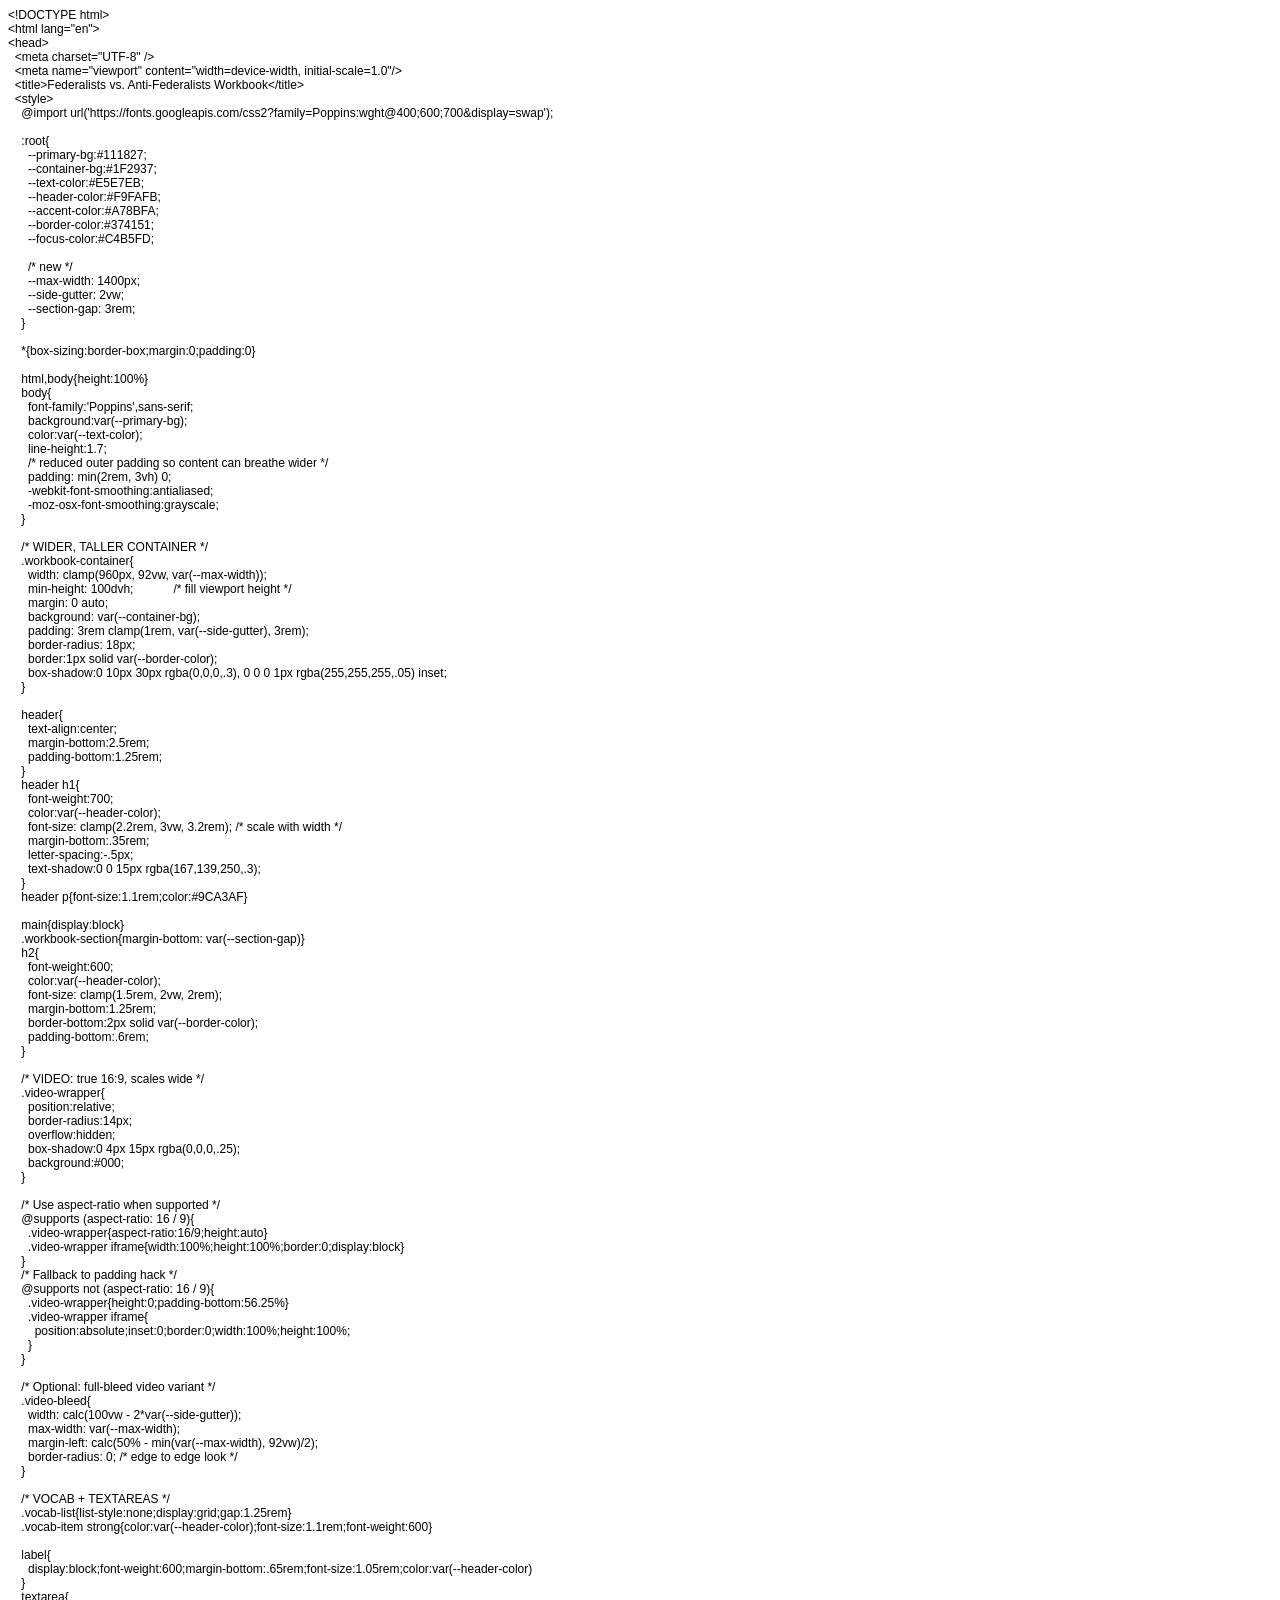
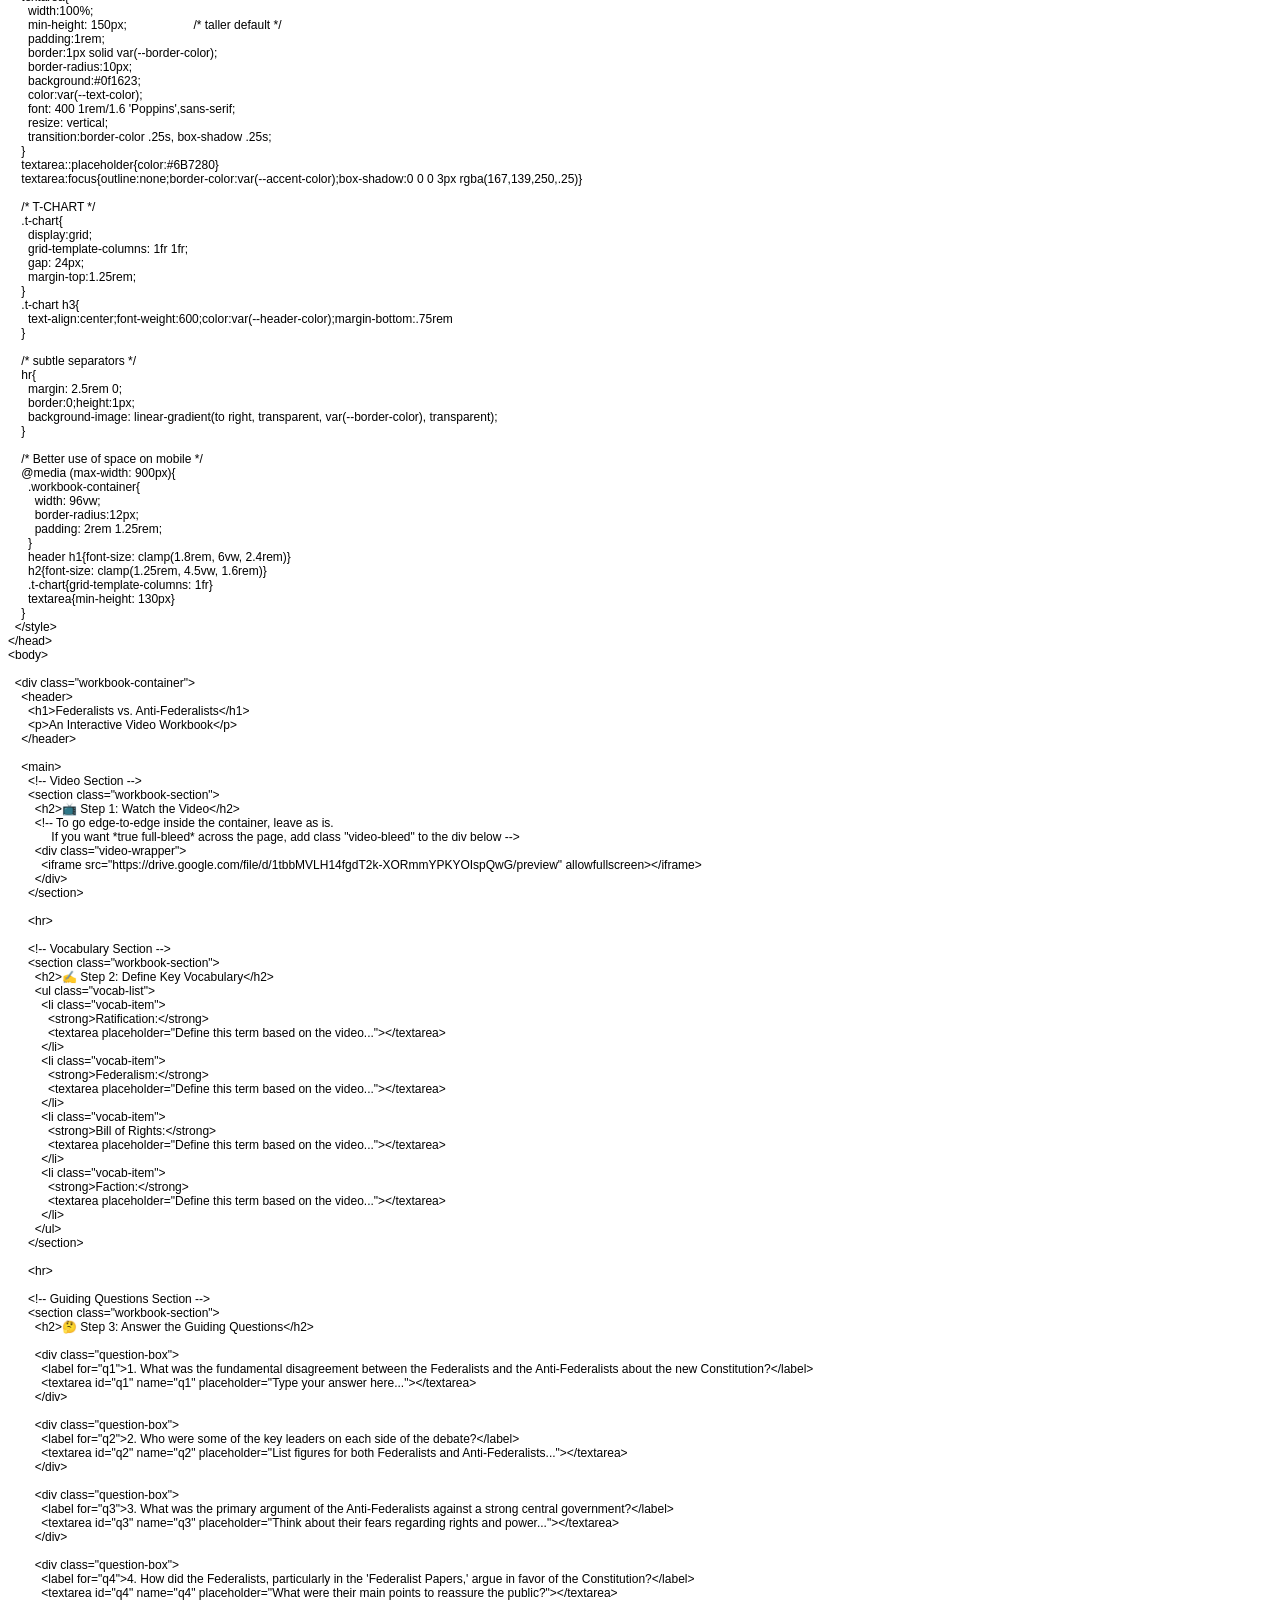
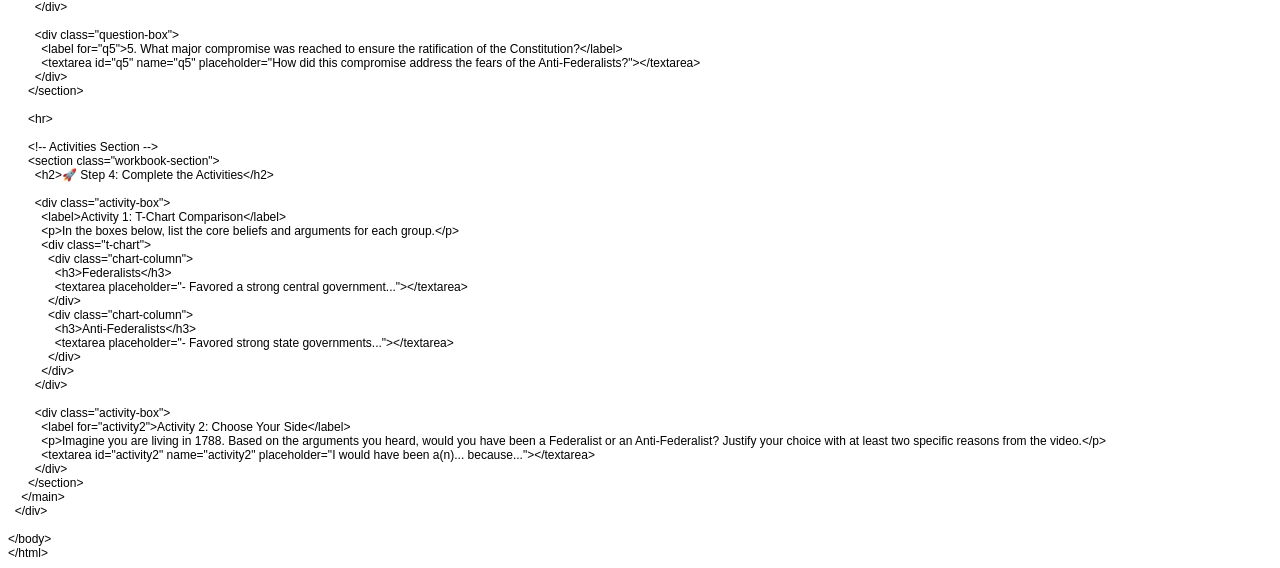
==== index.html @ 143fe044 "Add files via upload" ====
<!DOCTYPE html PUBLIC "-//W3C//DTD HTML 4.01//EN" "http://www.w3.org/TR/html4/strict.dtd">
<html>
<head>
  <meta http-equiv="Content-Type" content="text/html; charset=utf-8">
  <meta http-equiv="Content-Style-Type" content="text/css">
  <title></title>
  <meta name="Generator" content="Cocoa HTML Writer">
  <meta name="CocoaVersion" content="2575.7">
  <style type="text/css">
    p.p1 {margin: 0.0px 0.0px 0.0px 0.0px; font: 12.0px Helvetica}
    p.p2 {margin: 0.0px 0.0px 0.0px 0.0px; font: 12.0px Helvetica; min-height: 14.0px}
  </style>
</head>
<body>
<p class="p1">&lt;!DOCTYPE html&gt;</p>
<p class="p1">&lt;html lang="en"&gt;</p>
<p class="p1">&lt;head&gt;</p>
<p class="p1"><span class="Apple-converted-space">  </span>&lt;meta charset="UTF-8" /&gt;</p>
<p class="p1"><span class="Apple-converted-space">  </span>&lt;meta name="viewport" content="width=device-width, initial-scale=1.0"/&gt;</p>
<p class="p1"><span class="Apple-converted-space">  </span>&lt;title&gt;Federalists vs. Anti-Federalists Workbook&lt;/title&gt;</p>
<p class="p1"><span class="Apple-converted-space">  </span>&lt;style&gt;</p>
<p class="p1"><span class="Apple-converted-space">    </span>@import url('https://fonts.googleapis.com/css2?family=Poppins:wght@400;600;700&amp;display=swap');</p>
<p class="p2"><br></p>
<p class="p1"><span class="Apple-converted-space">    </span>:root{</p>
<p class="p1"><span class="Apple-converted-space">      </span>--primary-bg:#111827;</p>
<p class="p1"><span class="Apple-converted-space">      </span>--container-bg:#1F2937;</p>
<p class="p1"><span class="Apple-converted-space">      </span>--text-color:#E5E7EB;</p>
<p class="p1"><span class="Apple-converted-space">      </span>--header-color:#F9FAFB;</p>
<p class="p1"><span class="Apple-converted-space">      </span>--accent-color:#A78BFA;</p>
<p class="p1"><span class="Apple-converted-space">      </span>--border-color:#374151;</p>
<p class="p1"><span class="Apple-converted-space">      </span>--focus-color:#C4B5FD;</p>
<p class="p2"><br></p>
<p class="p1"><span class="Apple-converted-space">      </span>/* new */</p>
<p class="p1"><span class="Apple-converted-space">      </span>--max-width: 1400px;</p>
<p class="p1"><span class="Apple-converted-space">      </span>--side-gutter: 2vw;</p>
<p class="p1"><span class="Apple-converted-space">      </span>--section-gap: 3rem;</p>
<p class="p1"><span class="Apple-converted-space">    </span>}</p>
<p class="p2"><br></p>
<p class="p1"><span class="Apple-converted-space">    </span>*{box-sizing:border-box;margin:0;padding:0}</p>
<p class="p2"><br></p>
<p class="p1"><span class="Apple-converted-space">    </span>html,body{height:100%}</p>
<p class="p1"><span class="Apple-converted-space">    </span>body{</p>
<p class="p1"><span class="Apple-converted-space">      </span>font-family:'Poppins',sans-serif;</p>
<p class="p1"><span class="Apple-converted-space">      </span>background:var(--primary-bg);</p>
<p class="p1"><span class="Apple-converted-space">      </span>color:var(--text-color);</p>
<p class="p1"><span class="Apple-converted-space">      </span>line-height:1.7;</p>
<p class="p1"><span class="Apple-converted-space">      </span>/* reduced outer padding so content can breathe wider */</p>
<p class="p1"><span class="Apple-converted-space">      </span>padding: min(2rem, 3vh) 0;</p>
<p class="p1"><span class="Apple-converted-space">      </span>-webkit-font-smoothing:antialiased;</p>
<p class="p1"><span class="Apple-converted-space">      </span>-moz-osx-font-smoothing:grayscale;</p>
<p class="p1"><span class="Apple-converted-space">    </span>}</p>
<p class="p2"><br></p>
<p class="p1"><span class="Apple-converted-space">    </span>/* WIDER, TALLER CONTAINER */</p>
<p class="p1"><span class="Apple-converted-space">    </span>.workbook-container{</p>
<p class="p1"><span class="Apple-converted-space">      </span>width: clamp(960px, 92vw, var(--max-width));</p>
<p class="p1"><span class="Apple-converted-space">      </span>min-height: 100dvh;<span class="Apple-converted-space">            </span>/* fill viewport height */</p>
<p class="p1"><span class="Apple-converted-space">      </span>margin: 0 auto;</p>
<p class="p1"><span class="Apple-converted-space">      </span>background: var(--container-bg);</p>
<p class="p1"><span class="Apple-converted-space">      </span>padding: 3rem clamp(1rem, var(--side-gutter), 3rem);</p>
<p class="p1"><span class="Apple-converted-space">      </span>border-radius: 18px;</p>
<p class="p1"><span class="Apple-converted-space">      </span>border:1px solid var(--border-color);</p>
<p class="p1"><span class="Apple-converted-space">      </span>box-shadow:0 10px 30px rgba(0,0,0,.3), 0 0 0 1px rgba(255,255,255,.05) inset;</p>
<p class="p1"><span class="Apple-converted-space">    </span>}</p>
<p class="p2"><br></p>
<p class="p1"><span class="Apple-converted-space">    </span>header{</p>
<p class="p1"><span class="Apple-converted-space">      </span>text-align:center;</p>
<p class="p1"><span class="Apple-converted-space">      </span>margin-bottom:2.5rem;</p>
<p class="p1"><span class="Apple-converted-space">      </span>padding-bottom:1.25rem;</p>
<p class="p1"><span class="Apple-converted-space">    </span>}</p>
<p class="p1"><span class="Apple-converted-space">    </span>header h1{</p>
<p class="p1"><span class="Apple-converted-space">      </span>font-weight:700;</p>
<p class="p1"><span class="Apple-converted-space">      </span>color:var(--header-color);</p>
<p class="p1"><span class="Apple-converted-space">      </span>font-size: clamp(2.2rem, 3vw, 3.2rem); /* scale with width */</p>
<p class="p1"><span class="Apple-converted-space">      </span>margin-bottom:.35rem;</p>
<p class="p1"><span class="Apple-converted-space">      </span>letter-spacing:-.5px;</p>
<p class="p1"><span class="Apple-converted-space">      </span>text-shadow:0 0 15px rgba(167,139,250,.3);</p>
<p class="p1"><span class="Apple-converted-space">    </span>}</p>
<p class="p1"><span class="Apple-converted-space">    </span>header p{font-size:1.1rem;color:#9CA3AF}</p>
<p class="p2"><br></p>
<p class="p1"><span class="Apple-converted-space">    </span>main{display:block}</p>
<p class="p1"><span class="Apple-converted-space">    </span>.workbook-section{margin-bottom: var(--section-gap)}</p>
<p class="p1"><span class="Apple-converted-space">    </span>h2{</p>
<p class="p1"><span class="Apple-converted-space">      </span>font-weight:600;</p>
<p class="p1"><span class="Apple-converted-space">      </span>color:var(--header-color);</p>
<p class="p1"><span class="Apple-converted-space">      </span>font-size: clamp(1.5rem, 2vw, 2rem);</p>
<p class="p1"><span class="Apple-converted-space">      </span>margin-bottom:1.25rem;</p>
<p class="p1"><span class="Apple-converted-space">      </span>border-bottom:2px solid var(--border-color);</p>
<p class="p1"><span class="Apple-converted-space">      </span>padding-bottom:.6rem;</p>
<p class="p1"><span class="Apple-converted-space">    </span>}</p>
<p class="p2"><br></p>
<p class="p1"><span class="Apple-converted-space">    </span>/* VIDEO: true 16:9, scales wide */</p>
<p class="p1"><span class="Apple-converted-space">    </span>.video-wrapper{</p>
<p class="p1"><span class="Apple-converted-space">      </span>position:relative;</p>
<p class="p1"><span class="Apple-converted-space">      </span>border-radius:14px;</p>
<p class="p1"><span class="Apple-converted-space">      </span>overflow:hidden;</p>
<p class="p1"><span class="Apple-converted-space">      </span>box-shadow:0 4px 15px rgba(0,0,0,.25);</p>
<p class="p1"><span class="Apple-converted-space">      </span>background:#000;</p>
<p class="p1"><span class="Apple-converted-space">    </span>}</p>
<p class="p2"><br></p>
<p class="p1"><span class="Apple-converted-space">    </span>/* Use aspect-ratio when supported */</p>
<p class="p1"><span class="Apple-converted-space">    </span>@supports (aspect-ratio: 16 / 9){</p>
<p class="p1"><span class="Apple-converted-space">      </span>.video-wrapper{aspect-ratio:16/9;height:auto}</p>
<p class="p1"><span class="Apple-converted-space">      </span>.video-wrapper iframe{width:100%;height:100%;border:0;display:block}</p>
<p class="p1"><span class="Apple-converted-space">    </span>}</p>
<p class="p1"><span class="Apple-converted-space">    </span>/* Fallback to padding hack */</p>
<p class="p1"><span class="Apple-converted-space">    </span>@supports not (aspect-ratio: 16 / 9){</p>
<p class="p1"><span class="Apple-converted-space">      </span>.video-wrapper{height:0;padding-bottom:56.25%}</p>
<p class="p1"><span class="Apple-converted-space">      </span>.video-wrapper iframe{</p>
<p class="p1"><span class="Apple-converted-space">        </span>position:absolute;inset:0;border:0;width:100%;height:100%;</p>
<p class="p1"><span class="Apple-converted-space">      </span>}</p>
<p class="p1"><span class="Apple-converted-space">    </span>}</p>
<p class="p2"><br></p>
<p class="p1"><span class="Apple-converted-space">    </span>/* Optional: full-bleed video variant */</p>
<p class="p1"><span class="Apple-converted-space">    </span>.video-bleed{</p>
<p class="p1"><span class="Apple-converted-space">      </span>width: calc(100vw - 2*var(--side-gutter));</p>
<p class="p1"><span class="Apple-converted-space">      </span>max-width: var(--max-width);</p>
<p class="p1"><span class="Apple-converted-space">      </span>margin-left: calc(50% - min(var(--max-width), 92vw)/2);</p>
<p class="p1"><span class="Apple-converted-space">      </span>border-radius: 0; /* edge to edge look */</p>
<p class="p1"><span class="Apple-converted-space">    </span>}</p>
<p class="p2"><br></p>
<p class="p1"><span class="Apple-converted-space">    </span>/* VOCAB + TEXTAREAS */</p>
<p class="p1"><span class="Apple-converted-space">    </span>.vocab-list{list-style:none;display:grid;gap:1.25rem}</p>
<p class="p1"><span class="Apple-converted-space">    </span>.vocab-item strong{color:var(--header-color);font-size:1.1rem;font-weight:600}</p>
<p class="p2"><br></p>
<p class="p1"><span class="Apple-converted-space">    </span>label{</p>
<p class="p1"><span class="Apple-converted-space">      </span>display:block;font-weight:600;margin-bottom:.65rem;font-size:1.05rem;color:var(--header-color)</p>
<p class="p1"><span class="Apple-converted-space">    </span>}</p>
<p class="p1"><span class="Apple-converted-space">    </span>textarea{</p>
<p class="p1"><span class="Apple-converted-space">      </span>width:100%;</p>
<p class="p1"><span class="Apple-converted-space">      </span>min-height: 150px;<span class="Apple-converted-space">                    </span>/* taller default */</p>
<p class="p1"><span class="Apple-converted-space">      </span>padding:1rem;</p>
<p class="p1"><span class="Apple-converted-space">      </span>border:1px solid var(--border-color);</p>
<p class="p1"><span class="Apple-converted-space">      </span>border-radius:10px;</p>
<p class="p1"><span class="Apple-converted-space">      </span>background:#0f1623;</p>
<p class="p1"><span class="Apple-converted-space">      </span>color:var(--text-color);</p>
<p class="p1"><span class="Apple-converted-space">      </span>font: 400 1rem/1.6 'Poppins',sans-serif;</p>
<p class="p1"><span class="Apple-converted-space">      </span>resize: vertical;</p>
<p class="p1"><span class="Apple-converted-space">      </span>transition:border-color .25s, box-shadow .25s;</p>
<p class="p1"><span class="Apple-converted-space">    </span>}</p>
<p class="p1"><span class="Apple-converted-space">    </span>textarea::placeholder{color:#6B7280}</p>
<p class="p1"><span class="Apple-converted-space">    </span>textarea:focus{outline:none;border-color:var(--accent-color);box-shadow:0 0 0 3px rgba(167,139,250,.25)}</p>
<p class="p2"><br></p>
<p class="p1"><span class="Apple-converted-space">    </span>/* T-CHART */</p>
<p class="p1"><span class="Apple-converted-space">    </span>.t-chart{</p>
<p class="p1"><span class="Apple-converted-space">      </span>display:grid;</p>
<p class="p1"><span class="Apple-converted-space">      </span>grid-template-columns: 1fr 1fr;</p>
<p class="p1"><span class="Apple-converted-space">      </span>gap: 24px;</p>
<p class="p1"><span class="Apple-converted-space">      </span>margin-top:1.25rem;</p>
<p class="p1"><span class="Apple-converted-space">    </span>}</p>
<p class="p1"><span class="Apple-converted-space">    </span>.t-chart h3{</p>
<p class="p1"><span class="Apple-converted-space">      </span>text-align:center;font-weight:600;color:var(--header-color);margin-bottom:.75rem</p>
<p class="p1"><span class="Apple-converted-space">    </span>}</p>
<p class="p2"><br></p>
<p class="p1"><span class="Apple-converted-space">    </span>/* subtle separators */</p>
<p class="p1"><span class="Apple-converted-space">    </span>hr{</p>
<p class="p1"><span class="Apple-converted-space">      </span>margin: 2.5rem 0;</p>
<p class="p1"><span class="Apple-converted-space">      </span>border:0;height:1px;</p>
<p class="p1"><span class="Apple-converted-space">      </span>background-image: linear-gradient(to right, transparent, var(--border-color), transparent);</p>
<p class="p1"><span class="Apple-converted-space">    </span>}</p>
<p class="p2"><br></p>
<p class="p1"><span class="Apple-converted-space">    </span>/* Better use of space on mobile */</p>
<p class="p1"><span class="Apple-converted-space">    </span>@media (max-width: 900px){</p>
<p class="p1"><span class="Apple-converted-space">      </span>.workbook-container{</p>
<p class="p1"><span class="Apple-converted-space">        </span>width: 96vw;</p>
<p class="p1"><span class="Apple-converted-space">        </span>border-radius:12px;</p>
<p class="p1"><span class="Apple-converted-space">        </span>padding: 2rem 1.25rem;</p>
<p class="p1"><span class="Apple-converted-space">      </span>}</p>
<p class="p1"><span class="Apple-converted-space">      </span>header h1{font-size: clamp(1.8rem, 6vw, 2.4rem)}</p>
<p class="p1"><span class="Apple-converted-space">      </span>h2{font-size: clamp(1.25rem, 4.5vw, 1.6rem)}</p>
<p class="p1"><span class="Apple-converted-space">      </span>.t-chart{grid-template-columns: 1fr}</p>
<p class="p1"><span class="Apple-converted-space">      </span>textarea{min-height: 130px}</p>
<p class="p1"><span class="Apple-converted-space">    </span>}</p>
<p class="p1"><span class="Apple-converted-space">  </span>&lt;/style&gt;</p>
<p class="p1">&lt;/head&gt;</p>
<p class="p1">&lt;body&gt;</p>
<p class="p2"><br></p>
<p class="p1"><span class="Apple-converted-space">  </span>&lt;div class="workbook-container"&gt;</p>
<p class="p1"><span class="Apple-converted-space">    </span>&lt;header&gt;</p>
<p class="p1"><span class="Apple-converted-space">      </span>&lt;h1&gt;Federalists vs. Anti-Federalists&lt;/h1&gt;</p>
<p class="p1"><span class="Apple-converted-space">      </span>&lt;p&gt;An Interactive Video Workbook&lt;/p&gt;</p>
<p class="p1"><span class="Apple-converted-space">    </span>&lt;/header&gt;</p>
<p class="p2"><br></p>
<p class="p1"><span class="Apple-converted-space">    </span>&lt;main&gt;</p>
<p class="p1"><span class="Apple-converted-space">      </span>&lt;!-- Video Section --&gt;</p>
<p class="p1"><span class="Apple-converted-space">      </span>&lt;section class="workbook-section"&gt;</p>
<p class="p1"><span class="Apple-converted-space">        </span>&lt;h2&gt;📺 Step 1: Watch the Video&lt;/h2&gt;</p>
<p class="p1"><span class="Apple-converted-space">        </span>&lt;!-- To go edge-to-edge inside the container, leave as is.<span class="Apple-converted-space"> </span></p>
<p class="p1"><span class="Apple-converted-space">             </span>If you want *true full-bleed* across the page, add class "video-bleed" to the div below --&gt;</p>
<p class="p1"><span class="Apple-converted-space">        </span>&lt;div class="video-wrapper"&gt;</p>
<p class="p1"><span class="Apple-converted-space">          </span>&lt;iframe src="https://drive.google.com/file/d/1tbbMVLH14fgdT2k-XORmmYPKYOIspQwG/preview" allowfullscreen&gt;&lt;/iframe&gt;</p>
<p class="p1"><span class="Apple-converted-space">        </span>&lt;/div&gt;</p>
<p class="p1"><span class="Apple-converted-space">      </span>&lt;/section&gt;</p>
<p class="p2"><br></p>
<p class="p1"><span class="Apple-converted-space">      </span>&lt;hr&gt;</p>
<p class="p2"><br></p>
<p class="p1"><span class="Apple-converted-space">      </span>&lt;!-- Vocabulary Section --&gt;</p>
<p class="p1"><span class="Apple-converted-space">      </span>&lt;section class="workbook-section"&gt;</p>
<p class="p1"><span class="Apple-converted-space">        </span>&lt;h2&gt;✍️ Step 2: Define Key Vocabulary&lt;/h2&gt;</p>
<p class="p1"><span class="Apple-converted-space">        </span>&lt;ul class="vocab-list"&gt;</p>
<p class="p1"><span class="Apple-converted-space">          </span>&lt;li class="vocab-item"&gt;</p>
<p class="p1"><span class="Apple-converted-space">            </span>&lt;strong&gt;Ratification:&lt;/strong&gt;</p>
<p class="p1"><span class="Apple-converted-space">            </span>&lt;textarea placeholder="Define this term based on the video..."&gt;&lt;/textarea&gt;</p>
<p class="p1"><span class="Apple-converted-space">          </span>&lt;/li&gt;</p>
<p class="p1"><span class="Apple-converted-space">          </span>&lt;li class="vocab-item"&gt;</p>
<p class="p1"><span class="Apple-converted-space">            </span>&lt;strong&gt;Federalism:&lt;/strong&gt;</p>
<p class="p1"><span class="Apple-converted-space">            </span>&lt;textarea placeholder="Define this term based on the video..."&gt;&lt;/textarea&gt;</p>
<p class="p1"><span class="Apple-converted-space">          </span>&lt;/li&gt;</p>
<p class="p1"><span class="Apple-converted-space">          </span>&lt;li class="vocab-item"&gt;</p>
<p class="p1"><span class="Apple-converted-space">            </span>&lt;strong&gt;Bill of Rights:&lt;/strong&gt;</p>
<p class="p1"><span class="Apple-converted-space">            </span>&lt;textarea placeholder="Define this term based on the video..."&gt;&lt;/textarea&gt;</p>
<p class="p1"><span class="Apple-converted-space">          </span>&lt;/li&gt;</p>
<p class="p1"><span class="Apple-converted-space">          </span>&lt;li class="vocab-item"&gt;</p>
<p class="p1"><span class="Apple-converted-space">            </span>&lt;strong&gt;Faction:&lt;/strong&gt;</p>
<p class="p1"><span class="Apple-converted-space">            </span>&lt;textarea placeholder="Define this term based on the video..."&gt;&lt;/textarea&gt;</p>
<p class="p1"><span class="Apple-converted-space">          </span>&lt;/li&gt;</p>
<p class="p1"><span class="Apple-converted-space">        </span>&lt;/ul&gt;</p>
<p class="p1"><span class="Apple-converted-space">      </span>&lt;/section&gt;</p>
<p class="p2"><br></p>
<p class="p1"><span class="Apple-converted-space">      </span>&lt;hr&gt;</p>
<p class="p2"><br></p>
<p class="p1"><span class="Apple-converted-space">      </span>&lt;!-- Guiding Questions Section --&gt;</p>
<p class="p1"><span class="Apple-converted-space">      </span>&lt;section class="workbook-section"&gt;</p>
<p class="p1"><span class="Apple-converted-space">        </span>&lt;h2&gt;🤔 Step 3: Answer the Guiding Questions&lt;/h2&gt;</p>
<p class="p2"><br></p>
<p class="p1"><span class="Apple-converted-space">        </span>&lt;div class="question-box"&gt;</p>
<p class="p1"><span class="Apple-converted-space">          </span>&lt;label for="q1"&gt;1. What was the fundamental disagreement between the Federalists and the Anti-Federalists about the new Constitution?&lt;/label&gt;</p>
<p class="p1"><span class="Apple-converted-space">          </span>&lt;textarea id="q1" name="q1" placeholder="Type your answer here..."&gt;&lt;/textarea&gt;</p>
<p class="p1"><span class="Apple-converted-space">        </span>&lt;/div&gt;</p>
<p class="p2"><br></p>
<p class="p1"><span class="Apple-converted-space">        </span>&lt;div class="question-box"&gt;</p>
<p class="p1"><span class="Apple-converted-space">          </span>&lt;label for="q2"&gt;2. Who were some of the key leaders on each side of the debate?&lt;/label&gt;</p>
<p class="p1"><span class="Apple-converted-space">          </span>&lt;textarea id="q2" name="q2" placeholder="List figures for both Federalists and Anti-Federalists..."&gt;&lt;/textarea&gt;</p>
<p class="p1"><span class="Apple-converted-space">        </span>&lt;/div&gt;</p>
<p class="p2"><br></p>
<p class="p1"><span class="Apple-converted-space">        </span>&lt;div class="question-box"&gt;</p>
<p class="p1"><span class="Apple-converted-space">          </span>&lt;label for="q3"&gt;3. What was the primary argument of the Anti-Federalists against a strong central government?&lt;/label&gt;</p>
<p class="p1"><span class="Apple-converted-space">          </span>&lt;textarea id="q3" name="q3" placeholder="Think about their fears regarding rights and power..."&gt;&lt;/textarea&gt;</p>
<p class="p1"><span class="Apple-converted-space">        </span>&lt;/div&gt;</p>
<p class="p2"><br></p>
<p class="p1"><span class="Apple-converted-space">        </span>&lt;div class="question-box"&gt;</p>
<p class="p1"><span class="Apple-converted-space">          </span>&lt;label for="q4"&gt;4. How did the Federalists, particularly in the 'Federalist Papers,' argue in favor of the Constitution?&lt;/label&gt;</p>
<p class="p1"><span class="Apple-converted-space">          </span>&lt;textarea id="q4" name="q4" placeholder="What were their main points to reassure the public?"&gt;&lt;/textarea&gt;</p>
<p class="p1"><span class="Apple-converted-space">        </span>&lt;/div&gt;</p>
<p class="p2"><br></p>
<p class="p1"><span class="Apple-converted-space">        </span>&lt;div class="question-box"&gt;</p>
<p class="p1"><span class="Apple-converted-space">          </span>&lt;label for="q5"&gt;5. What major compromise was reached to ensure the ratification of the Constitution?&lt;/label&gt;</p>
<p class="p1"><span class="Apple-converted-space">          </span>&lt;textarea id="q5" name="q5" placeholder="How did this compromise address the fears of the Anti-Federalists?"&gt;&lt;/textarea&gt;</p>
<p class="p1"><span class="Apple-converted-space">        </span>&lt;/div&gt;</p>
<p class="p1"><span class="Apple-converted-space">      </span>&lt;/section&gt;</p>
<p class="p2"><br></p>
<p class="p1"><span class="Apple-converted-space">      </span>&lt;hr&gt;</p>
<p class="p2"><br></p>
<p class="p1"><span class="Apple-converted-space">      </span>&lt;!-- Activities Section --&gt;</p>
<p class="p1"><span class="Apple-converted-space">      </span>&lt;section class="workbook-section"&gt;</p>
<p class="p1"><span class="Apple-converted-space">        </span>&lt;h2&gt;🚀 Step 4: Complete the Activities&lt;/h2&gt;</p>
<p class="p2"><br></p>
<p class="p1"><span class="Apple-converted-space">        </span>&lt;div class="activity-box"&gt;</p>
<p class="p1"><span class="Apple-converted-space">          </span>&lt;label&gt;Activity 1: T-Chart Comparison&lt;/label&gt;</p>
<p class="p1"><span class="Apple-converted-space">          </span>&lt;p&gt;In the boxes below, list the core beliefs and arguments for each group.&lt;/p&gt;</p>
<p class="p1"><span class="Apple-converted-space">          </span>&lt;div class="t-chart"&gt;</p>
<p class="p1"><span class="Apple-converted-space">            </span>&lt;div class="chart-column"&gt;</p>
<p class="p1"><span class="Apple-converted-space">              </span>&lt;h3&gt;Federalists&lt;/h3&gt;</p>
<p class="p1"><span class="Apple-converted-space">              </span>&lt;textarea placeholder="- Favored a strong central government..."&gt;&lt;/textarea&gt;</p>
<p class="p1"><span class="Apple-converted-space">            </span>&lt;/div&gt;</p>
<p class="p1"><span class="Apple-converted-space">            </span>&lt;div class="chart-column"&gt;</p>
<p class="p1"><span class="Apple-converted-space">              </span>&lt;h3&gt;Anti-Federalists&lt;/h3&gt;</p>
<p class="p1"><span class="Apple-converted-space">              </span>&lt;textarea placeholder="- Favored strong state governments..."&gt;&lt;/textarea&gt;</p>
<p class="p1"><span class="Apple-converted-space">            </span>&lt;/div&gt;</p>
<p class="p1"><span class="Apple-converted-space">          </span>&lt;/div&gt;</p>
<p class="p1"><span class="Apple-converted-space">        </span>&lt;/div&gt;</p>
<p class="p2"><br></p>
<p class="p1"><span class="Apple-converted-space">        </span>&lt;div class="activity-box"&gt;</p>
<p class="p1"><span class="Apple-converted-space">          </span>&lt;label for="activity2"&gt;Activity 2: Choose Your Side&lt;/label&gt;</p>
<p class="p1"><span class="Apple-converted-space">          </span>&lt;p&gt;Imagine you are living in 1788. Based on the arguments you heard, would you have been a Federalist or an Anti-Federalist? Justify your choice with at least two specific reasons from the video.&lt;/p&gt;</p>
<p class="p1"><span class="Apple-converted-space">          </span>&lt;textarea id="activity2" name="activity2" placeholder="I would have been a(n)... because..."&gt;&lt;/textarea&gt;</p>
<p class="p1"><span class="Apple-converted-space">        </span>&lt;/div&gt;</p>
<p class="p1"><span class="Apple-converted-space">      </span>&lt;/section&gt;</p>
<p class="p1"><span class="Apple-converted-space">    </span>&lt;/main&gt;</p>
<p class="p1"><span class="Apple-converted-space">  </span>&lt;/div&gt;</p>
<p class="p2"><br></p>
<p class="p1">&lt;/body&gt;</p>
<p class="p1">&lt;/html&gt;</p>
</body>
</html>
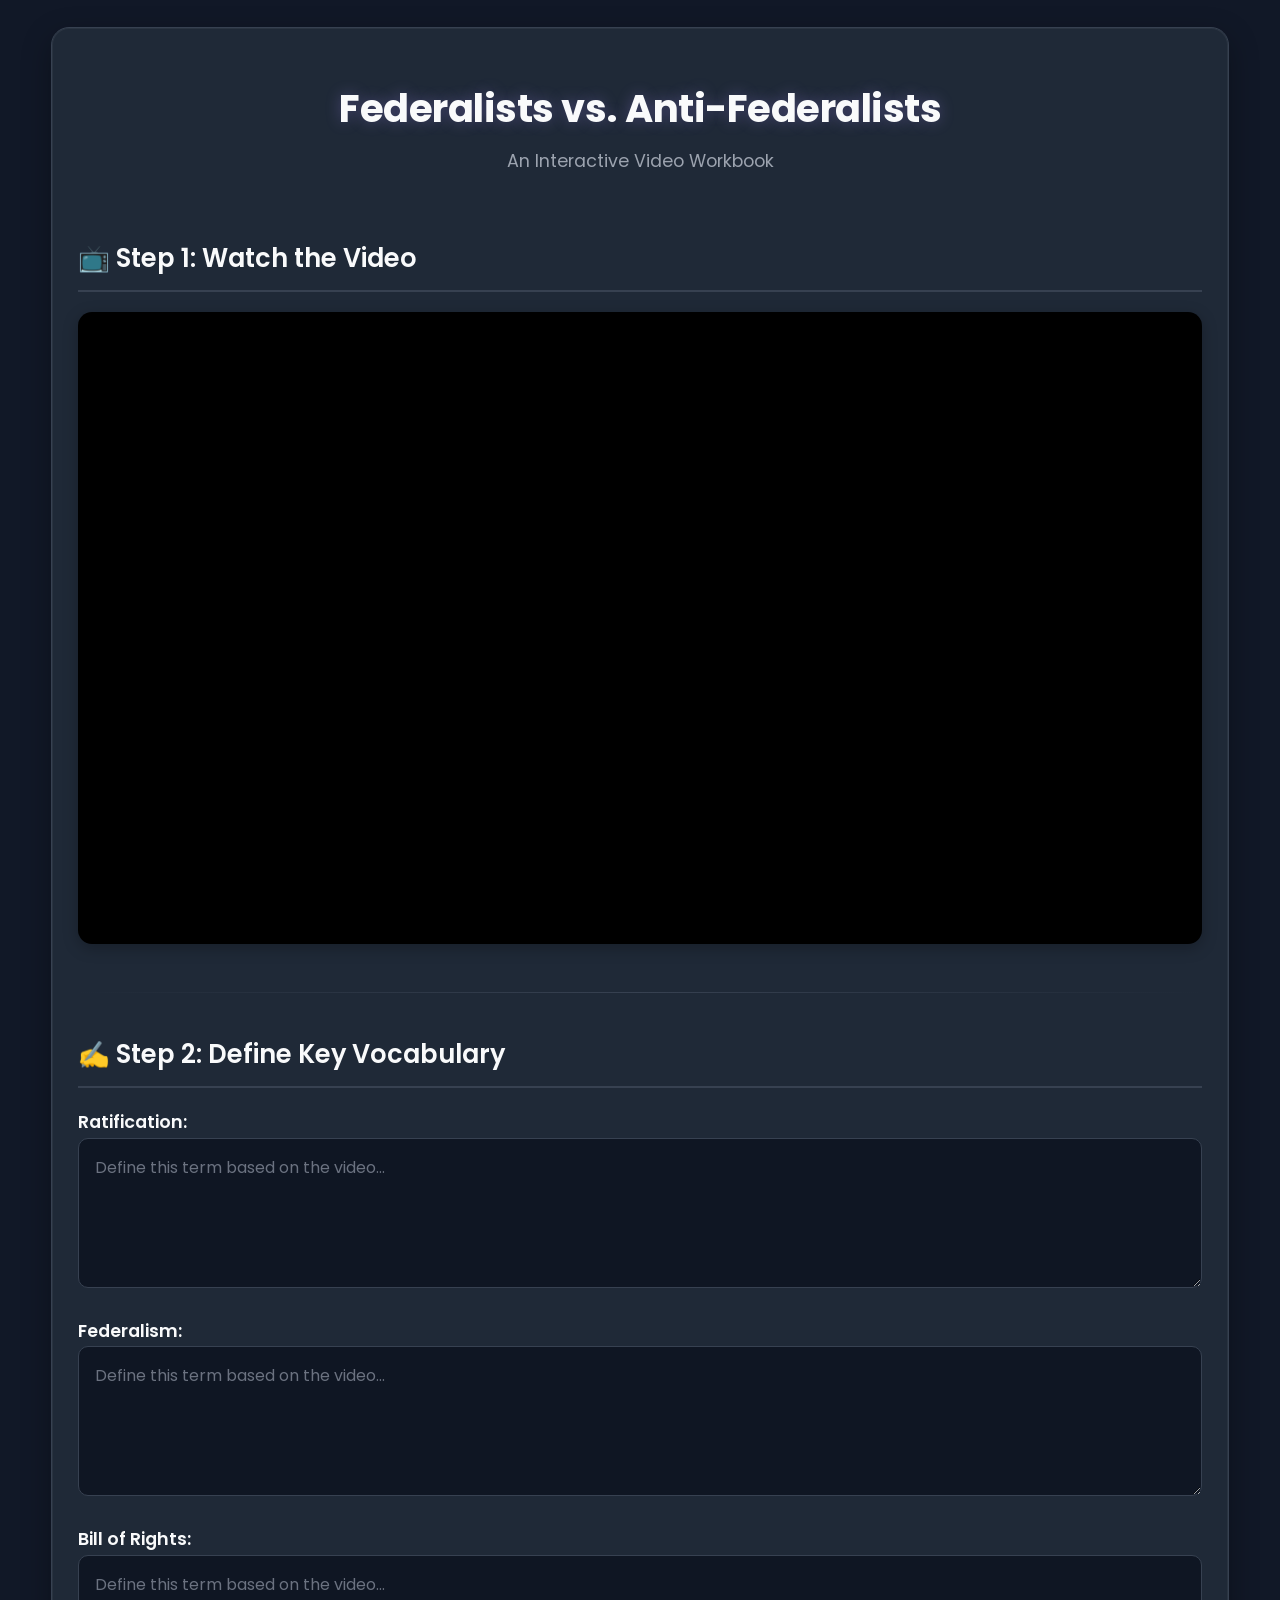
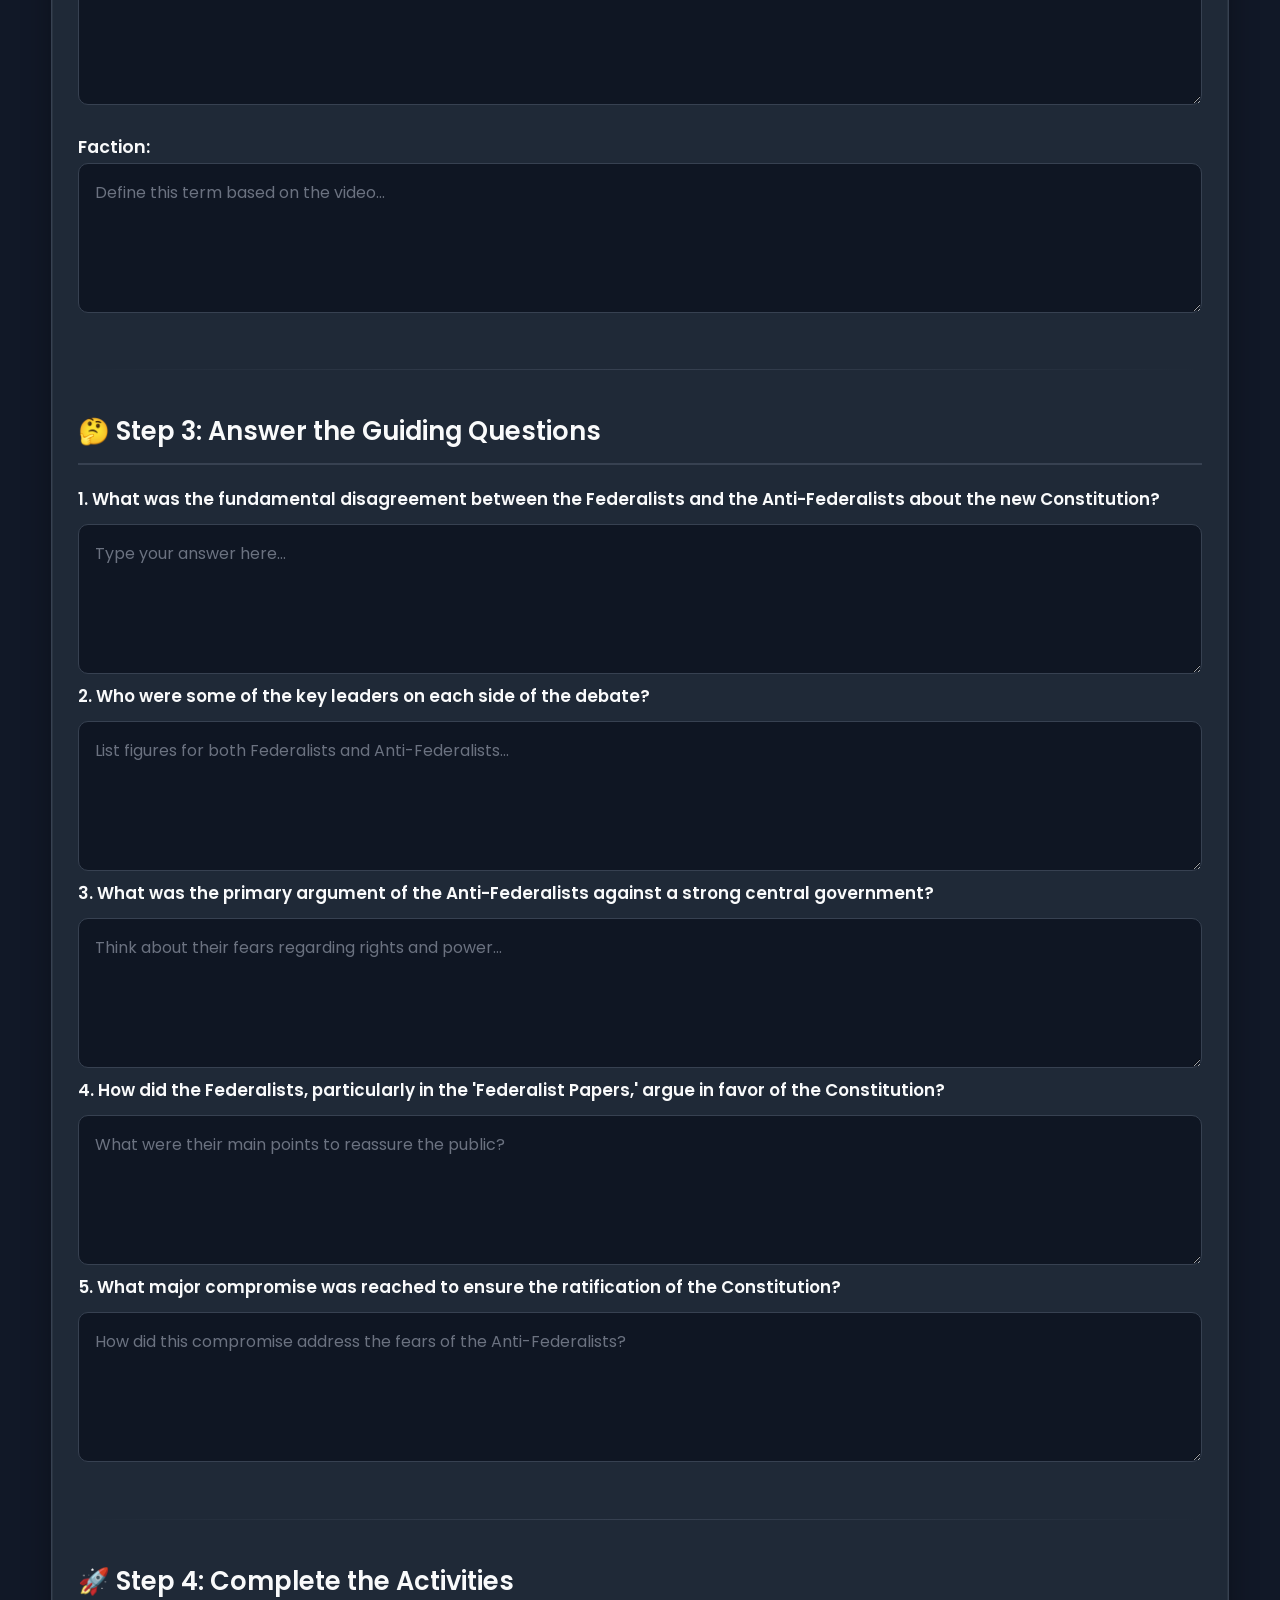
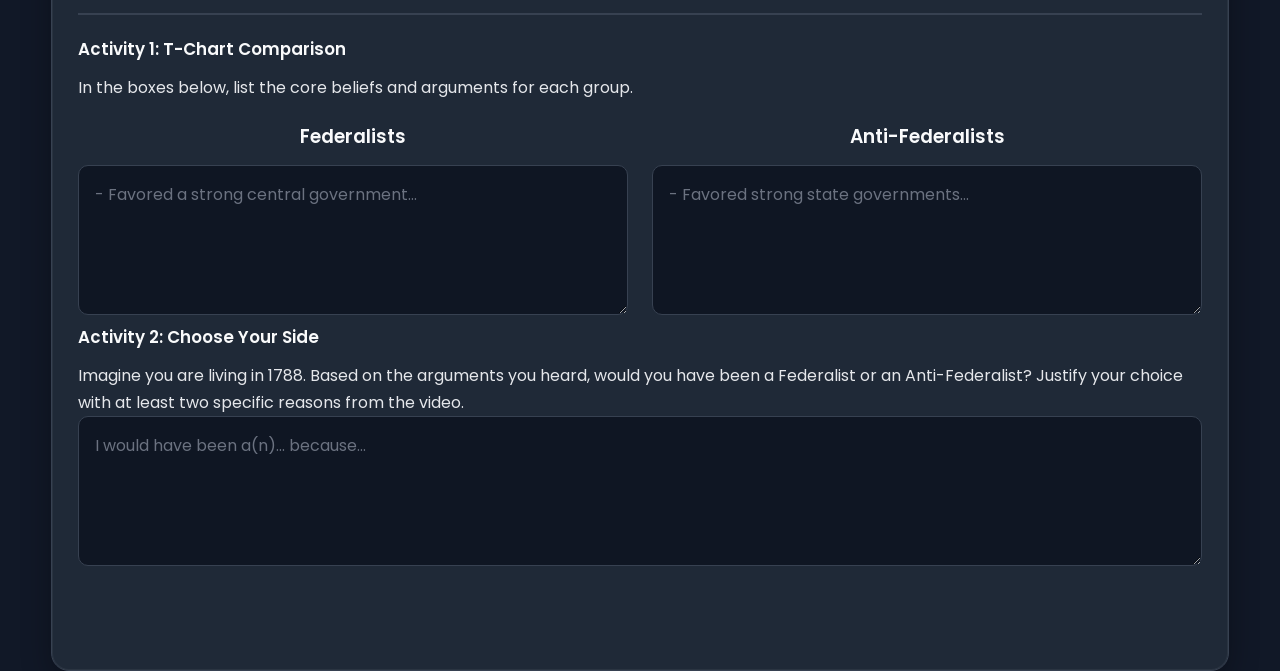
==== commit f4cfed49: "Fix workbook HTML markup" ====
--- a/index.html
+++ b/index.html
@@ -1,284 +1,268 @@
-<!DOCTYPE html PUBLIC "-//W3C//DTD HTML 4.01//EN" "http://www.w3.org/TR/html4/strict.dtd">
-<html>
+<!DOCTYPE html>
+<html lang="en">
 <head>
-  <meta http-equiv="Content-Type" content="text/html; charset=utf-8">
-  <meta http-equiv="Content-Style-Type" content="text/css">
-  <title></title>
-  <meta name="Generator" content="Cocoa HTML Writer">
-  <meta name="CocoaVersion" content="2575.7">
-  <style type="text/css">
-    p.p1 {margin: 0.0px 0.0px 0.0px 0.0px; font: 12.0px Helvetica}
-    p.p2 {margin: 0.0px 0.0px 0.0px 0.0px; font: 12.0px Helvetica; min-height: 14.0px}
+  <meta charset="UTF-8" />
+  <meta name="viewport" content="width=device-width, initial-scale=1.0"/>
+  <title>Federalists vs. Anti-Federalists Workbook</title>
+  <style>
+    @import url('https://fonts.googleapis.com/css2?family=Poppins:wght@400;600;700&display=swap');
+
+    :root{
+      --primary-bg:#111827;
+      --container-bg:#1F2937;
+      --text-color:#E5E7EB;
+      --header-color:#F9FAFB;
+      --accent-color:#A78BFA;
+      --border-color:#374151;
+      --focus-color:#C4B5FD;
+
+      /* new */
+      --max-width: 1400px;
+      --side-gutter: 2vw;
+      --section-gap: 3rem;
+    }
+
+    *{box-sizing:border-box;margin:0;padding:0}
+
+    html,body{height:100%}
+    body{
+      font-family:'Poppins',sans-serif;
+      background:var(--primary-bg);
+      color:var(--text-color);
+      line-height:1.7;
+      /* reduced outer padding so content can breathe wider */
+      padding: min(2rem, 3vh) 0;
+      -webkit-font-smoothing:antialiased;
+      -moz-osx-font-smoothing:grayscale;
+    }
+
+    /* WIDER, TALLER CONTAINER */
+    .workbook-container{
+      width: clamp(960px, 92vw, var(--max-width));
+      min-height: 100dvh;            /* fill viewport height */
+      margin: 0 auto;
+      background: var(--container-bg);
+      padding: 3rem clamp(1rem, var(--side-gutter), 3rem);
+      border-radius: 18px;
+      border:1px solid var(--border-color);
+      box-shadow:0 10px 30px rgba(0,0,0,.3), 0 0 0 1px rgba(255,255,255,.05) inset;
+    }
+
+    header{
+      text-align:center;
+      margin-bottom:2.5rem;
+      padding-bottom:1.25rem;
+    }
+    header h1{
+      font-weight:700;
+      color:var(--header-color);
+      font-size: clamp(2.2rem, 3vw, 3.2rem); /* scale with width */
+      margin-bottom:.35rem;
+      letter-spacing:-.5px;
+      text-shadow:0 0 15px rgba(167,139,250,.3);
+    }
+    header p{font-size:1.1rem;color:#9CA3AF}
+
+    main{display:block}
+    .workbook-section{margin-bottom: var(--section-gap)}
+    h2{
+      font-weight:600;
+      color:var(--header-color);
+      font-size: clamp(1.5rem, 2vw, 2rem);
+      margin-bottom:1.25rem;
+      border-bottom:2px solid var(--border-color);
+      padding-bottom:.6rem;
+    }
+
+    /* VIDEO: true 16:9, scales wide */
+    .video-wrapper{
+      position:relative;
+      border-radius:14px;
+      overflow:hidden;
+      box-shadow:0 4px 15px rgba(0,0,0,.25);
+      background:#000;
+    }
+
+    /* Use aspect-ratio when supported */
+    @supports (aspect-ratio: 16 / 9){
+      .video-wrapper{aspect-ratio:16/9;height:auto}
+      .video-wrapper iframe{width:100%;height:100%;border:0;display:block}
+    }
+    /* Fallback to padding hack */
+    @supports not (aspect-ratio: 16 / 9){
+      .video-wrapper{height:0;padding-bottom:56.25%}
+      .video-wrapper iframe{
+        position:absolute;inset:0;border:0;width:100%;height:100%;
+      }
+    }
+
+    /* Optional: full-bleed video variant */
+    .video-bleed{
+      width: calc(100vw - 2*var(--side-gutter));
+      max-width: var(--max-width);
+      margin-left: calc(50% - min(var(--max-width), 92vw)/2);
+      border-radius: 0; /* edge to edge look */
+    }
+
+    /* VOCAB + TEXTAREAS */
+    .vocab-list{list-style:none;display:grid;gap:1.25rem}
+    .vocab-item strong{color:var(--header-color);font-size:1.1rem;font-weight:600}
+
+    label{
+      display:block;font-weight:600;margin-bottom:.65rem;font-size:1.05rem;color:var(--header-color)
+    }
+    textarea{
+      width:100%;
+      min-height: 150px;                    /* taller default */
+      padding:1rem;
+      border:1px solid var(--border-color);
+      border-radius:10px;
+      background:#0f1623;
+      color:var(--text-color);
+      font: 400 1rem/1.6 'Poppins',sans-serif;
+      resize: vertical;
+      transition:border-color .25s, box-shadow .25s;
+    }
+    textarea::placeholder{color:#6B7280}
+    textarea:focus{outline:none;border-color:var(--accent-color);box-shadow:0 0 0 3px rgba(167,139,250,.25)}
+
+    /* T-CHART */
+    .t-chart{
+      display:grid;
+      grid-template-columns: 1fr 1fr;
+      gap: 24px;
+      margin-top:1.25rem;
+    }
+    .t-chart h3{
+      text-align:center;font-weight:600;color:var(--header-color);margin-bottom:.75rem
+    }
+
+    /* subtle separators */
+    hr{
+      margin: 2.5rem 0;
+      border:0;height:1px;
+      background-image: linear-gradient(to right, transparent, var(--border-color), transparent);
+    }
+
+    /* Better use of space on mobile */
+    @media (max-width: 900px){
+      .workbook-container{
+        width: 96vw;
+        border-radius:12px;
+        padding: 2rem 1.25rem;
+      }
+      header h1{font-size: clamp(1.8rem, 6vw, 2.4rem)}
+      h2{font-size: clamp(1.25rem, 4.5vw, 1.6rem)}
+      .t-chart{grid-template-columns: 1fr}
+      textarea{min-height: 130px}
+    }
   </style>
 </head>
 <body>
-<p class="p1">&lt;!DOCTYPE html&gt;</p>
-<p class="p1">&lt;html lang="en"&gt;</p>
-<p class="p1">&lt;head&gt;</p>
-<p class="p1"><span class="Apple-converted-space">  </span>&lt;meta charset="UTF-8" /&gt;</p>
-<p class="p1"><span class="Apple-converted-space">  </span>&lt;meta name="viewport" content="width=device-width, initial-scale=1.0"/&gt;</p>
-<p class="p1"><span class="Apple-converted-space">  </span>&lt;title&gt;Federalists vs. Anti-Federalists Workbook&lt;/title&gt;</p>
-<p class="p1"><span class="Apple-converted-space">  </span>&lt;style&gt;</p>
-<p class="p1"><span class="Apple-converted-space">    </span>@import url('https://fonts.googleapis.com/css2?family=Poppins:wght@400;600;700&amp;display=swap');</p>
-<p class="p2"><br></p>
-<p class="p1"><span class="Apple-converted-space">    </span>:root{</p>
-<p class="p1"><span class="Apple-converted-space">      </span>--primary-bg:#111827;</p>
-<p class="p1"><span class="Apple-converted-space">      </span>--container-bg:#1F2937;</p>
-<p class="p1"><span class="Apple-converted-space">      </span>--text-color:#E5E7EB;</p>
-<p class="p1"><span class="Apple-converted-space">      </span>--header-color:#F9FAFB;</p>
-<p class="p1"><span class="Apple-converted-space">      </span>--accent-color:#A78BFA;</p>
-<p class="p1"><span class="Apple-converted-space">      </span>--border-color:#374151;</p>
-<p class="p1"><span class="Apple-converted-space">      </span>--focus-color:#C4B5FD;</p>
-<p class="p2"><br></p>
-<p class="p1"><span class="Apple-converted-space">      </span>/* new */</p>
-<p class="p1"><span class="Apple-converted-space">      </span>--max-width: 1400px;</p>
-<p class="p1"><span class="Apple-converted-space">      </span>--side-gutter: 2vw;</p>
-<p class="p1"><span class="Apple-converted-space">      </span>--section-gap: 3rem;</p>
-<p class="p1"><span class="Apple-converted-space">    </span>}</p>
-<p class="p2"><br></p>
-<p class="p1"><span class="Apple-converted-space">    </span>*{box-sizing:border-box;margin:0;padding:0}</p>
-<p class="p2"><br></p>
-<p class="p1"><span class="Apple-converted-space">    </span>html,body{height:100%}</p>
-<p class="p1"><span class="Apple-converted-space">    </span>body{</p>
-<p class="p1"><span class="Apple-converted-space">      </span>font-family:'Poppins',sans-serif;</p>
-<p class="p1"><span class="Apple-converted-space">      </span>background:var(--primary-bg);</p>
-<p class="p1"><span class="Apple-converted-space">      </span>color:var(--text-color);</p>
-<p class="p1"><span class="Apple-converted-space">      </span>line-height:1.7;</p>
-<p class="p1"><span class="Apple-converted-space">      </span>/* reduced outer padding so content can breathe wider */</p>
-<p class="p1"><span class="Apple-converted-space">      </span>padding: min(2rem, 3vh) 0;</p>
-<p class="p1"><span class="Apple-converted-space">      </span>-webkit-font-smoothing:antialiased;</p>
-<p class="p1"><span class="Apple-converted-space">      </span>-moz-osx-font-smoothing:grayscale;</p>
-<p class="p1"><span class="Apple-converted-space">    </span>}</p>
-<p class="p2"><br></p>
-<p class="p1"><span class="Apple-converted-space">    </span>/* WIDER, TALLER CONTAINER */</p>
-<p class="p1"><span class="Apple-converted-space">    </span>.workbook-container{</p>
-<p class="p1"><span class="Apple-converted-space">      </span>width: clamp(960px, 92vw, var(--max-width));</p>
-<p class="p1"><span class="Apple-converted-space">      </span>min-height: 100dvh;<span class="Apple-converted-space">            </span>/* fill viewport height */</p>
-<p class="p1"><span class="Apple-converted-space">      </span>margin: 0 auto;</p>
-<p class="p1"><span class="Apple-converted-space">      </span>background: var(--container-bg);</p>
-<p class="p1"><span class="Apple-converted-space">      </span>padding: 3rem clamp(1rem, var(--side-gutter), 3rem);</p>
-<p class="p1"><span class="Apple-converted-space">      </span>border-radius: 18px;</p>
-<p class="p1"><span class="Apple-converted-space">      </span>border:1px solid var(--border-color);</p>
-<p class="p1"><span class="Apple-converted-space">      </span>box-shadow:0 10px 30px rgba(0,0,0,.3), 0 0 0 1px rgba(255,255,255,.05) inset;</p>
-<p class="p1"><span class="Apple-converted-space">    </span>}</p>
-<p class="p2"><br></p>
-<p class="p1"><span class="Apple-converted-space">    </span>header{</p>
-<p class="p1"><span class="Apple-converted-space">      </span>text-align:center;</p>
-<p class="p1"><span class="Apple-converted-space">      </span>margin-bottom:2.5rem;</p>
-<p class="p1"><span class="Apple-converted-space">      </span>padding-bottom:1.25rem;</p>
-<p class="p1"><span class="Apple-converted-space">    </span>}</p>
-<p class="p1"><span class="Apple-converted-space">    </span>header h1{</p>
-<p class="p1"><span class="Apple-converted-space">      </span>font-weight:700;</p>
-<p class="p1"><span class="Apple-converted-space">      </span>color:var(--header-color);</p>
-<p class="p1"><span class="Apple-converted-space">      </span>font-size: clamp(2.2rem, 3vw, 3.2rem); /* scale with width */</p>
-<p class="p1"><span class="Apple-converted-space">      </span>margin-bottom:.35rem;</p>
-<p class="p1"><span class="Apple-converted-space">      </span>letter-spacing:-.5px;</p>
-<p class="p1"><span class="Apple-converted-space">      </span>text-shadow:0 0 15px rgba(167,139,250,.3);</p>
-<p class="p1"><span class="Apple-converted-space">    </span>}</p>
-<p class="p1"><span class="Apple-converted-space">    </span>header p{font-size:1.1rem;color:#9CA3AF}</p>
-<p class="p2"><br></p>
-<p class="p1"><span class="Apple-converted-space">    </span>main{display:block}</p>
-<p class="p1"><span class="Apple-converted-space">    </span>.workbook-section{margin-bottom: var(--section-gap)}</p>
-<p class="p1"><span class="Apple-converted-space">    </span>h2{</p>
-<p class="p1"><span class="Apple-converted-space">      </span>font-weight:600;</p>
-<p class="p1"><span class="Apple-converted-space">      </span>color:var(--header-color);</p>
-<p class="p1"><span class="Apple-converted-space">      </span>font-size: clamp(1.5rem, 2vw, 2rem);</p>
-<p class="p1"><span class="Apple-converted-space">      </span>margin-bottom:1.25rem;</p>
-<p class="p1"><span class="Apple-converted-space">      </span>border-bottom:2px solid var(--border-color);</p>
-<p class="p1"><span class="Apple-converted-space">      </span>padding-bottom:.6rem;</p>
-<p class="p1"><span class="Apple-converted-space">    </span>}</p>
-<p class="p2"><br></p>
-<p class="p1"><span class="Apple-converted-space">    </span>/* VIDEO: true 16:9, scales wide */</p>
-<p class="p1"><span class="Apple-converted-space">    </span>.video-wrapper{</p>
-<p class="p1"><span class="Apple-converted-space">      </span>position:relative;</p>
-<p class="p1"><span class="Apple-converted-space">      </span>border-radius:14px;</p>
-<p class="p1"><span class="Apple-converted-space">      </span>overflow:hidden;</p>
-<p class="p1"><span class="Apple-converted-space">      </span>box-shadow:0 4px 15px rgba(0,0,0,.25);</p>
-<p class="p1"><span class="Apple-converted-space">      </span>background:#000;</p>
-<p class="p1"><span class="Apple-converted-space">    </span>}</p>
-<p class="p2"><br></p>
-<p class="p1"><span class="Apple-converted-space">    </span>/* Use aspect-ratio when supported */</p>
-<p class="p1"><span class="Apple-converted-space">    </span>@supports (aspect-ratio: 16 / 9){</p>
-<p class="p1"><span class="Apple-converted-space">      </span>.video-wrapper{aspect-ratio:16/9;height:auto}</p>
-<p class="p1"><span class="Apple-converted-space">      </span>.video-wrapper iframe{width:100%;height:100%;border:0;display:block}</p>
-<p class="p1"><span class="Apple-converted-space">    </span>}</p>
-<p class="p1"><span class="Apple-converted-space">    </span>/* Fallback to padding hack */</p>
-<p class="p1"><span class="Apple-converted-space">    </span>@supports not (aspect-ratio: 16 / 9){</p>
-<p class="p1"><span class="Apple-converted-space">      </span>.video-wrapper{height:0;padding-bottom:56.25%}</p>
-<p class="p1"><span class="Apple-converted-space">      </span>.video-wrapper iframe{</p>
-<p class="p1"><span class="Apple-converted-space">        </span>position:absolute;inset:0;border:0;width:100%;height:100%;</p>
-<p class="p1"><span class="Apple-converted-space">      </span>}</p>
-<p class="p1"><span class="Apple-converted-space">    </span>}</p>
-<p class="p2"><br></p>
-<p class="p1"><span class="Apple-converted-space">    </span>/* Optional: full-bleed video variant */</p>
-<p class="p1"><span class="Apple-converted-space">    </span>.video-bleed{</p>
-<p class="p1"><span class="Apple-converted-space">      </span>width: calc(100vw - 2*var(--side-gutter));</p>
-<p class="p1"><span class="Apple-converted-space">      </span>max-width: var(--max-width);</p>
-<p class="p1"><span class="Apple-converted-space">      </span>margin-left: calc(50% - min(var(--max-width), 92vw)/2);</p>
-<p class="p1"><span class="Apple-converted-space">      </span>border-radius: 0; /* edge to edge look */</p>
-<p class="p1"><span class="Apple-converted-space">    </span>}</p>
-<p class="p2"><br></p>
-<p class="p1"><span class="Apple-converted-space">    </span>/* VOCAB + TEXTAREAS */</p>
-<p class="p1"><span class="Apple-converted-space">    </span>.vocab-list{list-style:none;display:grid;gap:1.25rem}</p>
-<p class="p1"><span class="Apple-converted-space">    </span>.vocab-item strong{color:var(--header-color);font-size:1.1rem;font-weight:600}</p>
-<p class="p2"><br></p>
-<p class="p1"><span class="Apple-converted-space">    </span>label{</p>
-<p class="p1"><span class="Apple-converted-space">      </span>display:block;font-weight:600;margin-bottom:.65rem;font-size:1.05rem;color:var(--header-color)</p>
-<p class="p1"><span class="Apple-converted-space">    </span>}</p>
-<p class="p1"><span class="Apple-converted-space">    </span>textarea{</p>
-<p class="p1"><span class="Apple-converted-space">      </span>width:100%;</p>
-<p class="p1"><span class="Apple-converted-space">      </span>min-height: 150px;<span class="Apple-converted-space">                    </span>/* taller default */</p>
-<p class="p1"><span class="Apple-converted-space">      </span>padding:1rem;</p>
-<p class="p1"><span class="Apple-converted-space">      </span>border:1px solid var(--border-color);</p>
-<p class="p1"><span class="Apple-converted-space">      </span>border-radius:10px;</p>
-<p class="p1"><span class="Apple-converted-space">      </span>background:#0f1623;</p>
-<p class="p1"><span class="Apple-converted-space">      </span>color:var(--text-color);</p>
-<p class="p1"><span class="Apple-converted-space">      </span>font: 400 1rem/1.6 'Poppins',sans-serif;</p>
-<p class="p1"><span class="Apple-converted-space">      </span>resize: vertical;</p>
-<p class="p1"><span class="Apple-converted-space">      </span>transition:border-color .25s, box-shadow .25s;</p>
-<p class="p1"><span class="Apple-converted-space">    </span>}</p>
-<p class="p1"><span class="Apple-converted-space">    </span>textarea::placeholder{color:#6B7280}</p>
-<p class="p1"><span class="Apple-converted-space">    </span>textarea:focus{outline:none;border-color:var(--accent-color);box-shadow:0 0 0 3px rgba(167,139,250,.25)}</p>
-<p class="p2"><br></p>
-<p class="p1"><span class="Apple-converted-space">    </span>/* T-CHART */</p>
-<p class="p1"><span class="Apple-converted-space">    </span>.t-chart{</p>
-<p class="p1"><span class="Apple-converted-space">      </span>display:grid;</p>
-<p class="p1"><span class="Apple-converted-space">      </span>grid-template-columns: 1fr 1fr;</p>
-<p class="p1"><span class="Apple-converted-space">      </span>gap: 24px;</p>
-<p class="p1"><span class="Apple-converted-space">      </span>margin-top:1.25rem;</p>
-<p class="p1"><span class="Apple-converted-space">    </span>}</p>
-<p class="p1"><span class="Apple-converted-space">    </span>.t-chart h3{</p>
-<p class="p1"><span class="Apple-converted-space">      </span>text-align:center;font-weight:600;color:var(--header-color);margin-bottom:.75rem</p>
-<p class="p1"><span class="Apple-converted-space">    </span>}</p>
-<p class="p2"><br></p>
-<p class="p1"><span class="Apple-converted-space">    </span>/* subtle separators */</p>
-<p class="p1"><span class="Apple-converted-space">    </span>hr{</p>
-<p class="p1"><span class="Apple-converted-space">      </span>margin: 2.5rem 0;</p>
-<p class="p1"><span class="Apple-converted-space">      </span>border:0;height:1px;</p>
-<p class="p1"><span class="Apple-converted-space">      </span>background-image: linear-gradient(to right, transparent, var(--border-color), transparent);</p>
-<p class="p1"><span class="Apple-converted-space">    </span>}</p>
-<p class="p2"><br></p>
-<p class="p1"><span class="Apple-converted-space">    </span>/* Better use of space on mobile */</p>
-<p class="p1"><span class="Apple-converted-space">    </span>@media (max-width: 900px){</p>
-<p class="p1"><span class="Apple-converted-space">      </span>.workbook-container{</p>
-<p class="p1"><span class="Apple-converted-space">        </span>width: 96vw;</p>
-<p class="p1"><span class="Apple-converted-space">        </span>border-radius:12px;</p>
-<p class="p1"><span class="Apple-converted-space">        </span>padding: 2rem 1.25rem;</p>
-<p class="p1"><span class="Apple-converted-space">      </span>}</p>
-<p class="p1"><span class="Apple-converted-space">      </span>header h1{font-size: clamp(1.8rem, 6vw, 2.4rem)}</p>
-<p class="p1"><span class="Apple-converted-space">      </span>h2{font-size: clamp(1.25rem, 4.5vw, 1.6rem)}</p>
-<p class="p1"><span class="Apple-converted-space">      </span>.t-chart{grid-template-columns: 1fr}</p>
-<p class="p1"><span class="Apple-converted-space">      </span>textarea{min-height: 130px}</p>
-<p class="p1"><span class="Apple-converted-space">    </span>}</p>
-<p class="p1"><span class="Apple-converted-space">  </span>&lt;/style&gt;</p>
-<p class="p1">&lt;/head&gt;</p>
-<p class="p1">&lt;body&gt;</p>
-<p class="p2"><br></p>
-<p class="p1"><span class="Apple-converted-space">  </span>&lt;div class="workbook-container"&gt;</p>
-<p class="p1"><span class="Apple-converted-space">    </span>&lt;header&gt;</p>
-<p class="p1"><span class="Apple-converted-space">      </span>&lt;h1&gt;Federalists vs. Anti-Federalists&lt;/h1&gt;</p>
-<p class="p1"><span class="Apple-converted-space">      </span>&lt;p&gt;An Interactive Video Workbook&lt;/p&gt;</p>
-<p class="p1"><span class="Apple-converted-space">    </span>&lt;/header&gt;</p>
-<p class="p2"><br></p>
-<p class="p1"><span class="Apple-converted-space">    </span>&lt;main&gt;</p>
-<p class="p1"><span class="Apple-converted-space">      </span>&lt;!-- Video Section --&gt;</p>
-<p class="p1"><span class="Apple-converted-space">      </span>&lt;section class="workbook-section"&gt;</p>
-<p class="p1"><span class="Apple-converted-space">        </span>&lt;h2&gt;📺 Step 1: Watch the Video&lt;/h2&gt;</p>
-<p class="p1"><span class="Apple-converted-space">        </span>&lt;!-- To go edge-to-edge inside the container, leave as is.<span class="Apple-converted-space"> </span></p>
-<p class="p1"><span class="Apple-converted-space">             </span>If you want *true full-bleed* across the page, add class "video-bleed" to the div below --&gt;</p>
-<p class="p1"><span class="Apple-converted-space">        </span>&lt;div class="video-wrapper"&gt;</p>
-<p class="p1"><span class="Apple-converted-space">          </span>&lt;iframe src="https://drive.google.com/file/d/1tbbMVLH14fgdT2k-XORmmYPKYOIspQwG/preview" allowfullscreen&gt;&lt;/iframe&gt;</p>
-<p class="p1"><span class="Apple-converted-space">        </span>&lt;/div&gt;</p>
-<p class="p1"><span class="Apple-converted-space">      </span>&lt;/section&gt;</p>
-<p class="p2"><br></p>
-<p class="p1"><span class="Apple-converted-space">      </span>&lt;hr&gt;</p>
-<p class="p2"><br></p>
-<p class="p1"><span class="Apple-converted-space">      </span>&lt;!-- Vocabulary Section --&gt;</p>
-<p class="p1"><span class="Apple-converted-space">      </span>&lt;section class="workbook-section"&gt;</p>
-<p class="p1"><span class="Apple-converted-space">        </span>&lt;h2&gt;✍️ Step 2: Define Key Vocabulary&lt;/h2&gt;</p>
-<p class="p1"><span class="Apple-converted-space">        </span>&lt;ul class="vocab-list"&gt;</p>
-<p class="p1"><span class="Apple-converted-space">          </span>&lt;li class="vocab-item"&gt;</p>
-<p class="p1"><span class="Apple-converted-space">            </span>&lt;strong&gt;Ratification:&lt;/strong&gt;</p>
-<p class="p1"><span class="Apple-converted-space">            </span>&lt;textarea placeholder="Define this term based on the video..."&gt;&lt;/textarea&gt;</p>
-<p class="p1"><span class="Apple-converted-space">          </span>&lt;/li&gt;</p>
-<p class="p1"><span class="Apple-converted-space">          </span>&lt;li class="vocab-item"&gt;</p>
-<p class="p1"><span class="Apple-converted-space">            </span>&lt;strong&gt;Federalism:&lt;/strong&gt;</p>
-<p class="p1"><span class="Apple-converted-space">            </span>&lt;textarea placeholder="Define this term based on the video..."&gt;&lt;/textarea&gt;</p>
-<p class="p1"><span class="Apple-converted-space">          </span>&lt;/li&gt;</p>
-<p class="p1"><span class="Apple-converted-space">          </span>&lt;li class="vocab-item"&gt;</p>
-<p class="p1"><span class="Apple-converted-space">            </span>&lt;strong&gt;Bill of Rights:&lt;/strong&gt;</p>
-<p class="p1"><span class="Apple-converted-space">            </span>&lt;textarea placeholder="Define this term based on the video..."&gt;&lt;/textarea&gt;</p>
-<p class="p1"><span class="Apple-converted-space">          </span>&lt;/li&gt;</p>
-<p class="p1"><span class="Apple-converted-space">          </span>&lt;li class="vocab-item"&gt;</p>
-<p class="p1"><span class="Apple-converted-space">            </span>&lt;strong&gt;Faction:&lt;/strong&gt;</p>
-<p class="p1"><span class="Apple-converted-space">            </span>&lt;textarea placeholder="Define this term based on the video..."&gt;&lt;/textarea&gt;</p>
-<p class="p1"><span class="Apple-converted-space">          </span>&lt;/li&gt;</p>
-<p class="p1"><span class="Apple-converted-space">        </span>&lt;/ul&gt;</p>
-<p class="p1"><span class="Apple-converted-space">      </span>&lt;/section&gt;</p>
-<p class="p2"><br></p>
-<p class="p1"><span class="Apple-converted-space">      </span>&lt;hr&gt;</p>
-<p class="p2"><br></p>
-<p class="p1"><span class="Apple-converted-space">      </span>&lt;!-- Guiding Questions Section --&gt;</p>
-<p class="p1"><span class="Apple-converted-space">      </span>&lt;section class="workbook-section"&gt;</p>
-<p class="p1"><span class="Apple-converted-space">        </span>&lt;h2&gt;🤔 Step 3: Answer the Guiding Questions&lt;/h2&gt;</p>
-<p class="p2"><br></p>
-<p class="p1"><span class="Apple-converted-space">        </span>&lt;div class="question-box"&gt;</p>
-<p class="p1"><span class="Apple-converted-space">          </span>&lt;label for="q1"&gt;1. What was the fundamental disagreement between the Federalists and the Anti-Federalists about the new Constitution?&lt;/label&gt;</p>
-<p class="p1"><span class="Apple-converted-space">          </span>&lt;textarea id="q1" name="q1" placeholder="Type your answer here..."&gt;&lt;/textarea&gt;</p>
-<p class="p1"><span class="Apple-converted-space">        </span>&lt;/div&gt;</p>
-<p class="p2"><br></p>
-<p class="p1"><span class="Apple-converted-space">        </span>&lt;div class="question-box"&gt;</p>
-<p class="p1"><span class="Apple-converted-space">          </span>&lt;label for="q2"&gt;2. Who were some of the key leaders on each side of the debate?&lt;/label&gt;</p>
-<p class="p1"><span class="Apple-converted-space">          </span>&lt;textarea id="q2" name="q2" placeholder="List figures for both Federalists and Anti-Federalists..."&gt;&lt;/textarea&gt;</p>
-<p class="p1"><span class="Apple-converted-space">        </span>&lt;/div&gt;</p>
-<p class="p2"><br></p>
-<p class="p1"><span class="Apple-converted-space">        </span>&lt;div class="question-box"&gt;</p>
-<p class="p1"><span class="Apple-converted-space">          </span>&lt;label for="q3"&gt;3. What was the primary argument of the Anti-Federalists against a strong central government?&lt;/label&gt;</p>
-<p class="p1"><span class="Apple-converted-space">          </span>&lt;textarea id="q3" name="q3" placeholder="Think about their fears regarding rights and power..."&gt;&lt;/textarea&gt;</p>
-<p class="p1"><span class="Apple-converted-space">        </span>&lt;/div&gt;</p>
-<p class="p2"><br></p>
-<p class="p1"><span class="Apple-converted-space">        </span>&lt;div class="question-box"&gt;</p>
-<p class="p1"><span class="Apple-converted-space">          </span>&lt;label for="q4"&gt;4. How did the Federalists, particularly in the 'Federalist Papers,' argue in favor of the Constitution?&lt;/label&gt;</p>
-<p class="p1"><span class="Apple-converted-space">          </span>&lt;textarea id="q4" name="q4" placeholder="What were their main points to reassure the public?"&gt;&lt;/textarea&gt;</p>
-<p class="p1"><span class="Apple-converted-space">        </span>&lt;/div&gt;</p>
-<p class="p2"><br></p>
-<p class="p1"><span class="Apple-converted-space">        </span>&lt;div class="question-box"&gt;</p>
-<p class="p1"><span class="Apple-converted-space">          </span>&lt;label for="q5"&gt;5. What major compromise was reached to ensure the ratification of the Constitution?&lt;/label&gt;</p>
-<p class="p1"><span class="Apple-converted-space">          </span>&lt;textarea id="q5" name="q5" placeholder="How did this compromise address the fears of the Anti-Federalists?"&gt;&lt;/textarea&gt;</p>
-<p class="p1"><span class="Apple-converted-space">        </span>&lt;/div&gt;</p>
-<p class="p1"><span class="Apple-converted-space">      </span>&lt;/section&gt;</p>
-<p class="p2"><br></p>
-<p class="p1"><span class="Apple-converted-space">      </span>&lt;hr&gt;</p>
-<p class="p2"><br></p>
-<p class="p1"><span class="Apple-converted-space">      </span>&lt;!-- Activities Section --&gt;</p>
-<p class="p1"><span class="Apple-converted-space">      </span>&lt;section class="workbook-section"&gt;</p>
-<p class="p1"><span class="Apple-converted-space">        </span>&lt;h2&gt;🚀 Step 4: Complete the Activities&lt;/h2&gt;</p>
-<p class="p2"><br></p>
-<p class="p1"><span class="Apple-converted-space">        </span>&lt;div class="activity-box"&gt;</p>
-<p class="p1"><span class="Apple-converted-space">          </span>&lt;label&gt;Activity 1: T-Chart Comparison&lt;/label&gt;</p>
-<p class="p1"><span class="Apple-converted-space">          </span>&lt;p&gt;In the boxes below, list the core beliefs and arguments for each group.&lt;/p&gt;</p>
-<p class="p1"><span class="Apple-converted-space">          </span>&lt;div class="t-chart"&gt;</p>
-<p class="p1"><span class="Apple-converted-space">            </span>&lt;div class="chart-column"&gt;</p>
-<p class="p1"><span class="Apple-converted-space">              </span>&lt;h3&gt;Federalists&lt;/h3&gt;</p>
-<p class="p1"><span class="Apple-converted-space">              </span>&lt;textarea placeholder="- Favored a strong central government..."&gt;&lt;/textarea&gt;</p>
-<p class="p1"><span class="Apple-converted-space">            </span>&lt;/div&gt;</p>
-<p class="p1"><span class="Apple-converted-space">            </span>&lt;div class="chart-column"&gt;</p>
-<p class="p1"><span class="Apple-converted-space">              </span>&lt;h3&gt;Anti-Federalists&lt;/h3&gt;</p>
-<p class="p1"><span class="Apple-converted-space">              </span>&lt;textarea placeholder="- Favored strong state governments..."&gt;&lt;/textarea&gt;</p>
-<p class="p1"><span class="Apple-converted-space">            </span>&lt;/div&gt;</p>
-<p class="p1"><span class="Apple-converted-space">          </span>&lt;/div&gt;</p>
-<p class="p1"><span class="Apple-converted-space">        </span>&lt;/div&gt;</p>
-<p class="p2"><br></p>
-<p class="p1"><span class="Apple-converted-space">        </span>&lt;div class="activity-box"&gt;</p>
-<p class="p1"><span class="Apple-converted-space">          </span>&lt;label for="activity2"&gt;Activity 2: Choose Your Side&lt;/label&gt;</p>
-<p class="p1"><span class="Apple-converted-space">          </span>&lt;p&gt;Imagine you are living in 1788. Based on the arguments you heard, would you have been a Federalist or an Anti-Federalist? Justify your choice with at least two specific reasons from the video.&lt;/p&gt;</p>
-<p class="p1"><span class="Apple-converted-space">          </span>&lt;textarea id="activity2" name="activity2" placeholder="I would have been a(n)... because..."&gt;&lt;/textarea&gt;</p>
-<p class="p1"><span class="Apple-converted-space">        </span>&lt;/div&gt;</p>
-<p class="p1"><span class="Apple-converted-space">      </span>&lt;/section&gt;</p>
-<p class="p1"><span class="Apple-converted-space">    </span>&lt;/main&gt;</p>
-<p class="p1"><span class="Apple-converted-space">  </span>&lt;/div&gt;</p>
-<p class="p2"><br></p>
-<p class="p1">&lt;/body&gt;</p>
-<p class="p1">&lt;/html&gt;</p>
+
+  <div class="workbook-container">
+    <header>
+      <h1>Federalists vs. Anti-Federalists</h1>
+      <p>An Interactive Video Workbook</p>
+    </header>
+
+    <main>
+      <!-- Video Section -->
+      <section class="workbook-section">
+        <h2>📺 Step 1: Watch the Video</h2>
+        <!-- To go edge-to-edge inside the container, leave as is. 
+             If you want *true full-bleed* across the page, add class "video-bleed" to the div below -->
+        <div class="video-wrapper">
+          <iframe src="https://drive.google.com/file/d/1tbbMVLH14fgdT2k-XORmmYPKYOIspQwG/preview" allowfullscreen></iframe>
+        </div>
+      </section>
+
+      <hr>
+
+      <!-- Vocabulary Section -->
+      <section class="workbook-section">
+        <h2>✍️ Step 2: Define Key Vocabulary</h2>
+        <ul class="vocab-list">
+          <li class="vocab-item">
+            <strong>Ratification:</strong>
+            <textarea placeholder="Define this term based on the video..."></textarea>
+          </li>
+          <li class="vocab-item">
+            <strong>Federalism:</strong>
+            <textarea placeholder="Define this term based on the video..."></textarea>
+          </li>
+          <li class="vocab-item">
+            <strong>Bill of Rights:</strong>
+            <textarea placeholder="Define this term based on the video..."></textarea>
+          </li>
+          <li class="vocab-item">
+            <strong>Faction:</strong>
+            <textarea placeholder="Define this term based on the video..."></textarea>
+          </li>
+        </ul>
+      </section>
+
+      <hr>
+
+      <!-- Guiding Questions Section -->
+      <section class="workbook-section">
+        <h2>🤔 Step 3: Answer the Guiding Questions</h2>
+
+        <div class="question-box">
+          <label for="q1">1. What was the fundamental disagreement between the Federalists and the Anti-Federalists about the new Constitution?</label>
+          <textarea id="q1" name="q1" placeholder="Type your answer here..."></textarea>
+        </div>
+
+        <div class="question-box">
+          <label for="q2">2. Who were some of the key leaders on each side of the debate?</label>
+          <textarea id="q2" name="q2" placeholder="List figures for both Federalists and Anti-Federalists..."></textarea>
+        </div>
+
+        <div class="question-box">
+          <label for="q3">3. What was the primary argument of the Anti-Federalists against a strong central government?</label>
+          <textarea id="q3" name="q3" placeholder="Think about their fears regarding rights and power..."></textarea>
+        </div>
+
+        <div class="question-box">
+          <label for="q4">4. How did the Federalists, particularly in the 'Federalist Papers,' argue in favor of the Constitution?</label>
+          <textarea id="q4" name="q4" placeholder="What were their main points to reassure the public?"></textarea>
+        </div>
+
+        <div class="question-box">
+          <label for="q5">5. What major compromise was reached to ensure the ratification of the Constitution?</label>
+          <textarea id="q5" name="q5" placeholder="How did this compromise address the fears of the Anti-Federalists?"></textarea>
+        </div>
+      </section>
+
+      <hr>
+
+      <!-- Activities Section -->
+      <section class="workbook-section">
+        <h2>🚀 Step 4: Complete the Activities</h2>
+
+        <div class="activity-box">
+          <label>Activity 1: T-Chart Comparison</label>
+          <p>In the boxes below, list the core beliefs and arguments for each group.</p>
+          <div class="t-chart">
+            <div class="chart-column">
+              <h3>Federalists</h3>
+              <textarea placeholder="- Favored a strong central government..."></textarea>
+            </div>
+            <div class="chart-column">
+              <h3>Anti-Federalists</h3>
+              <textarea placeholder="- Favored strong state governments..."></textarea>
+            </div>
+          </div>
+        </div>
+
+        <div class="activity-box">
+          <label for="activity2">Activity 2: Choose Your Side</label>
+          <p>Imagine you are living in 1788. Based on the arguments you heard, would you have been a Federalist or an Anti-Federalist? Justify your choice with at least two specific reasons from the video.</p>
+          <textarea id="activity2" name="activity2" placeholder="I would have been a(n)... because..."></textarea>
+        </div>
+      </section>
+    </main>
+  </div>
+
 </body>
 </html>
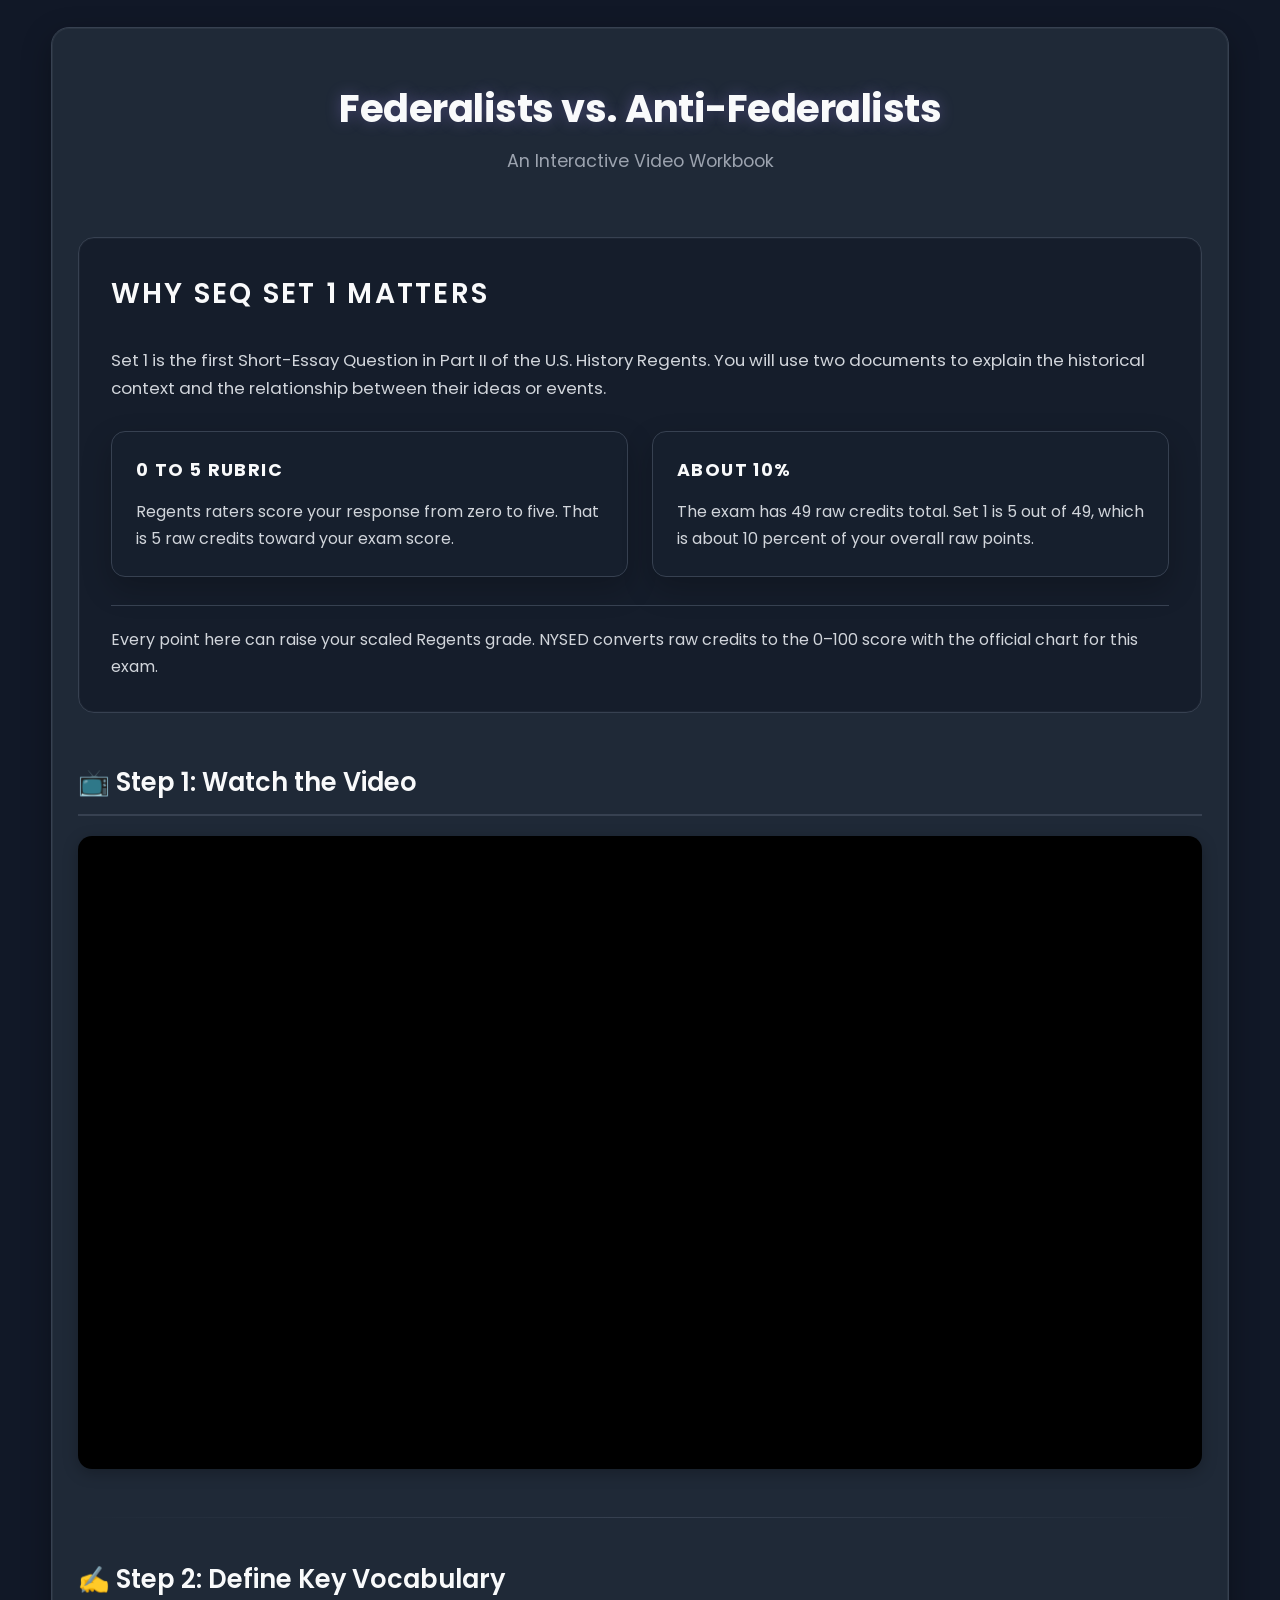
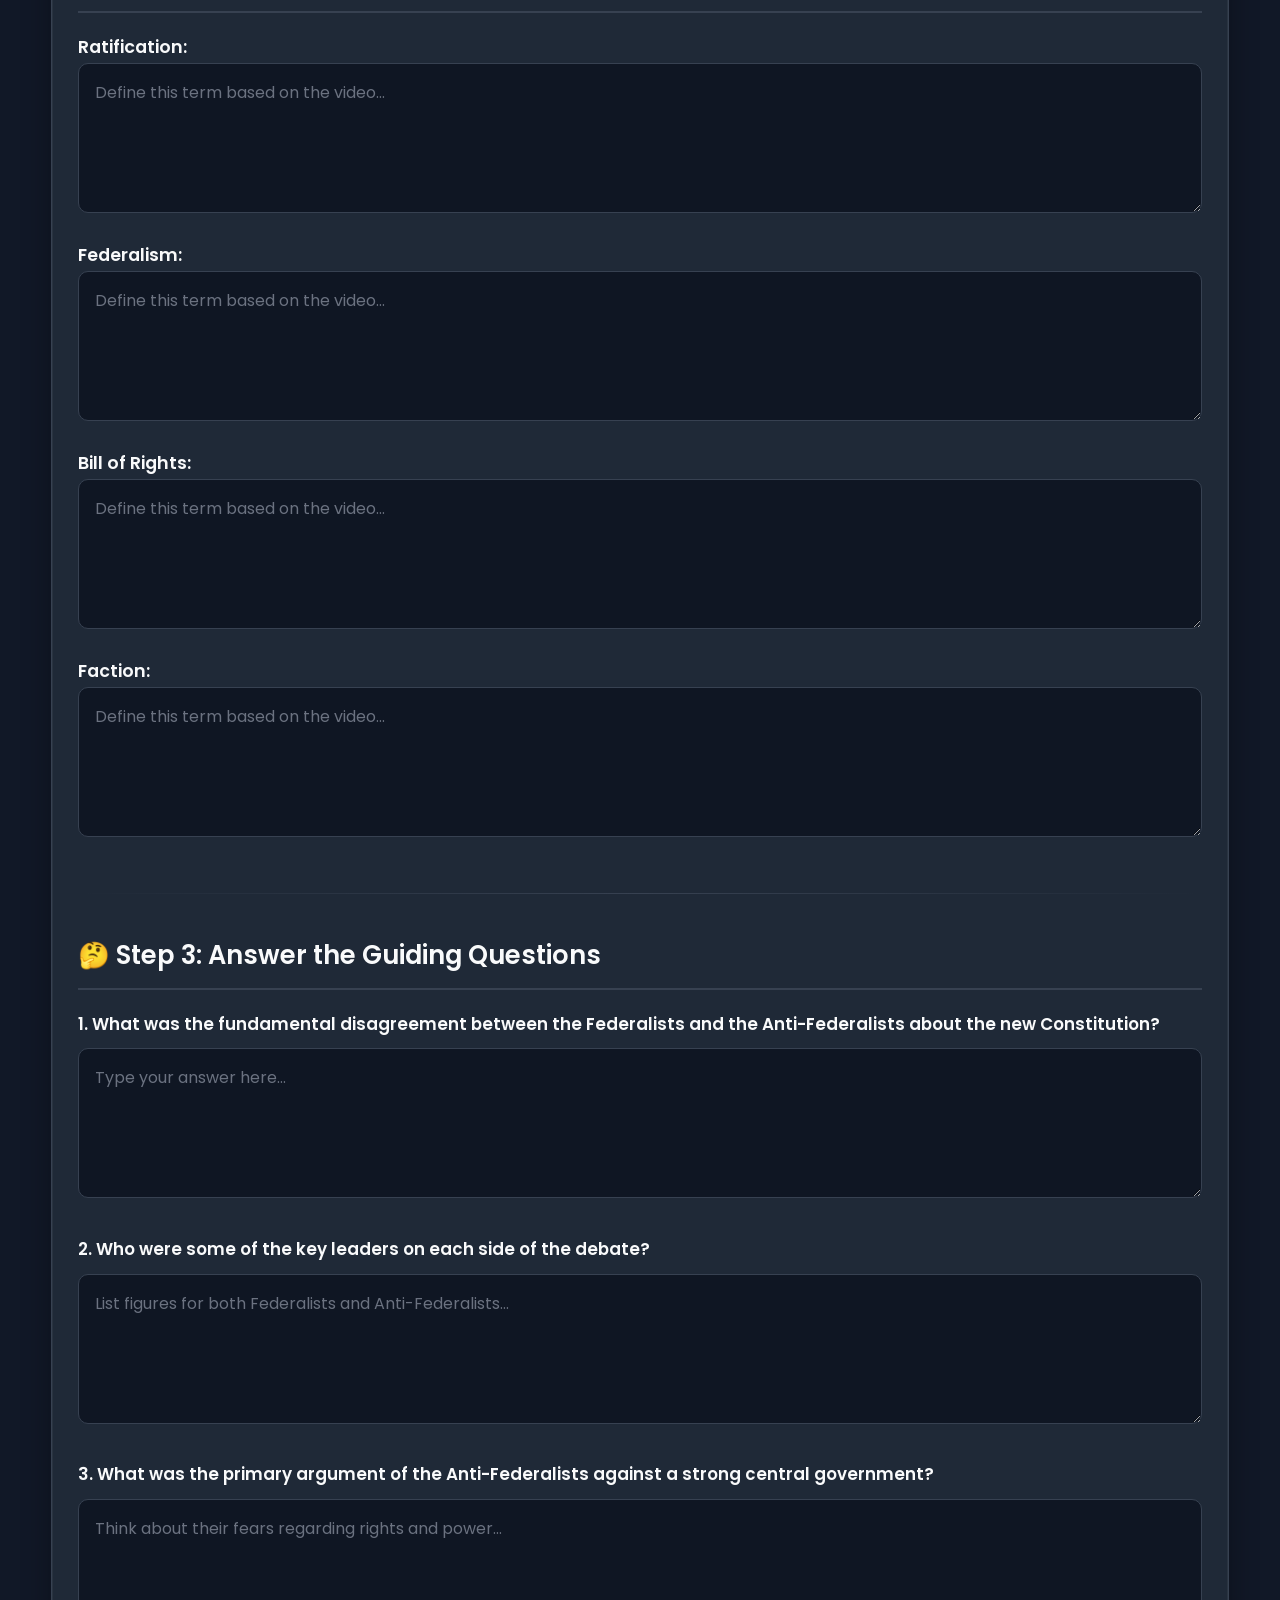
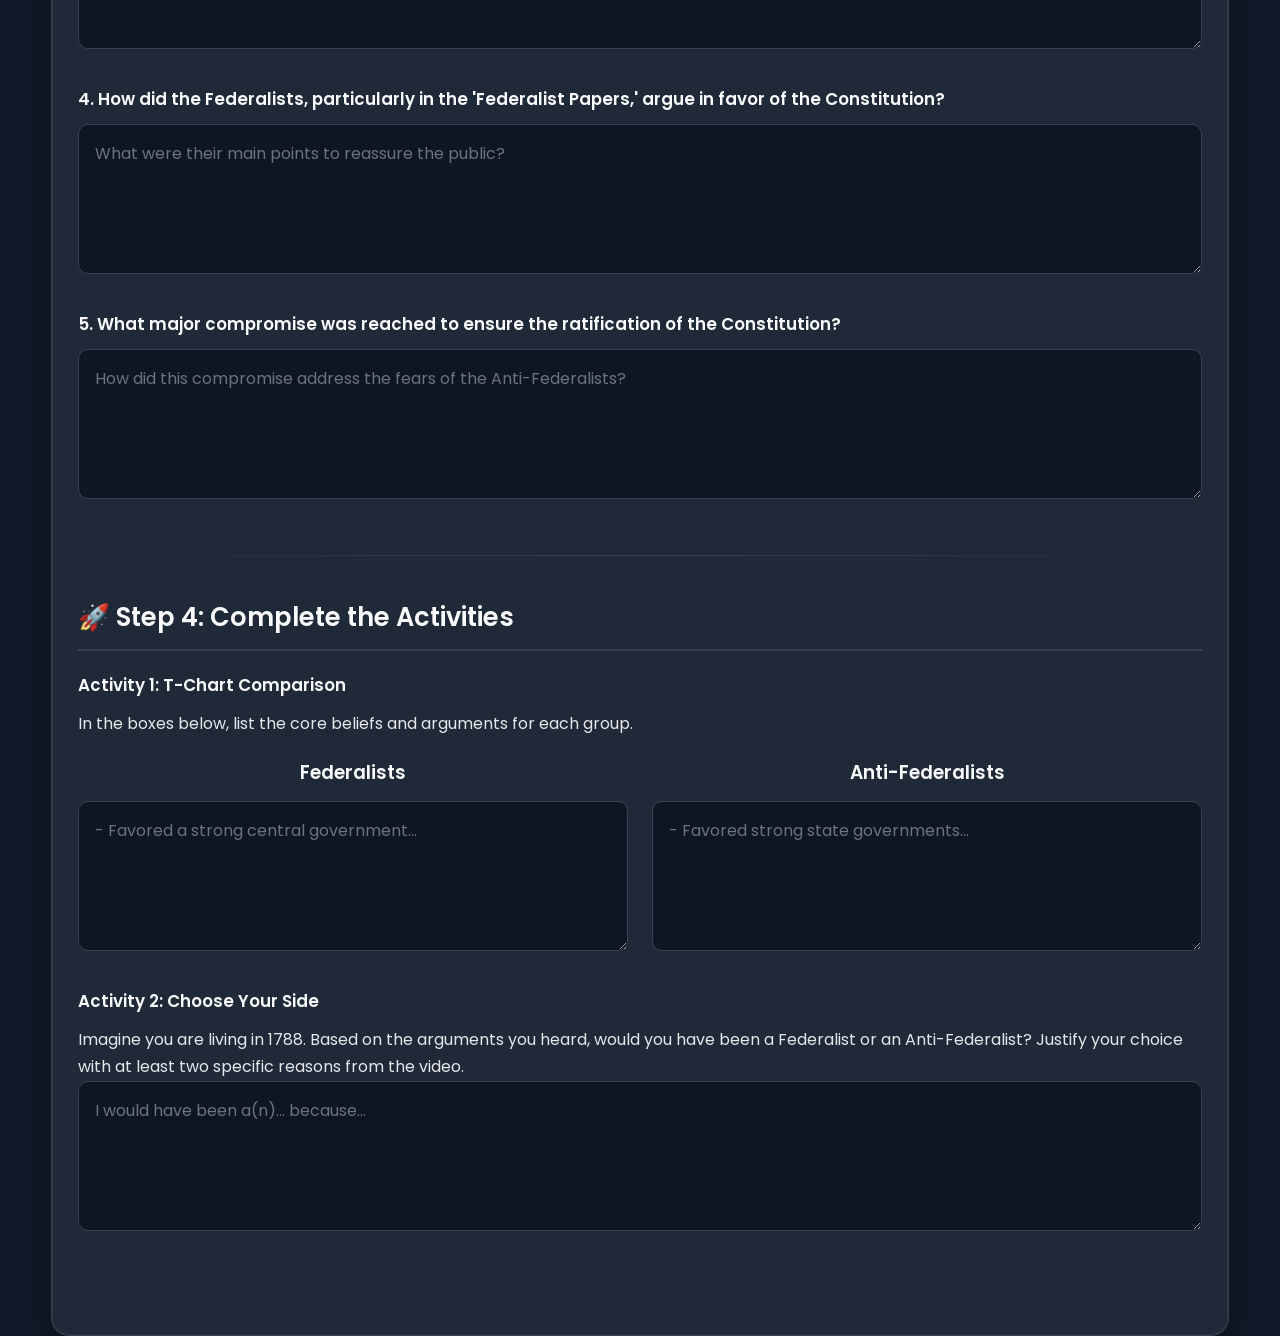
==== commit f0d75464: "Add corrected slide 2 overview content" ====
--- a/index.html
+++ b/index.html
@@ -2,164 +2,290 @@
 <html lang="en">
 <head>
   <meta charset="UTF-8" />
-  <meta name="viewport" content="width=device-width, initial-scale=1.0"/>
+  <meta name="viewport" content="width=device-width, initial-scale=1.0" />
   <title>Federalists vs. Anti-Federalists Workbook</title>
   <style>
     @import url('https://fonts.googleapis.com/css2?family=Poppins:wght@400;600;700&display=swap');
 
-    :root{
-      --primary-bg:#111827;
-      --container-bg:#1F2937;
-      --text-color:#E5E7EB;
-      --header-color:#F9FAFB;
-      --accent-color:#A78BFA;
-      --border-color:#374151;
-      --focus-color:#C4B5FD;
-
-      /* new */
+    :root {
+      --primary-bg: #111827;
+      --container-bg: #1f2937;
+      --text-color: #e5e7eb;
+      --header-color: #f9fafb;
+      --accent-color: #a78bfa;
+      --border-color: #374151;
+      --focus-color: #c4b5fd;
+      --card-bg: #161f2d;
       --max-width: 1400px;
       --side-gutter: 2vw;
       --section-gap: 3rem;
     }
 
-    *{box-sizing:border-box;margin:0;padding:0}
-
-    html,body{height:100%}
-    body{
-      font-family:'Poppins',sans-serif;
-      background:var(--primary-bg);
-      color:var(--text-color);
-      line-height:1.7;
-      /* reduced outer padding so content can breathe wider */
+    * {
+      box-sizing: border-box;
+      margin: 0;
+      padding: 0;
+    }
+
+    html,
+    body {
+      height: 100%;
+    }
+
+    body {
+      font-family: 'Poppins', sans-serif;
+      background: var(--primary-bg);
+      color: var(--text-color);
+      line-height: 1.7;
       padding: min(2rem, 3vh) 0;
-      -webkit-font-smoothing:antialiased;
-      -moz-osx-font-smoothing:grayscale;
-    }
-
-    /* WIDER, TALLER CONTAINER */
-    .workbook-container{
+      -webkit-font-smoothing: antialiased;
+      -moz-osx-font-smoothing: grayscale;
+    }
+
+    .workbook-container {
       width: clamp(960px, 92vw, var(--max-width));
-      min-height: 100dvh;            /* fill viewport height */
+      min-height: 100dvh;
       margin: 0 auto;
       background: var(--container-bg);
       padding: 3rem clamp(1rem, var(--side-gutter), 3rem);
       border-radius: 18px;
-      border:1px solid var(--border-color);
-      box-shadow:0 10px 30px rgba(0,0,0,.3), 0 0 0 1px rgba(255,255,255,.05) inset;
-    }
-
-    header{
-      text-align:center;
-      margin-bottom:2.5rem;
-      padding-bottom:1.25rem;
-    }
-    header h1{
-      font-weight:700;
-      color:var(--header-color);
-      font-size: clamp(2.2rem, 3vw, 3.2rem); /* scale with width */
-      margin-bottom:.35rem;
-      letter-spacing:-.5px;
-      text-shadow:0 0 15px rgba(167,139,250,.3);
-    }
-    header p{font-size:1.1rem;color:#9CA3AF}
-
-    main{display:block}
-    .workbook-section{margin-bottom: var(--section-gap)}
-    h2{
-      font-weight:600;
-      color:var(--header-color);
+      border: 1px solid var(--border-color);
+      box-shadow: 0 10px 30px rgba(0, 0, 0, 0.3), 0 0 0 1px rgba(255, 255, 255, 0.05) inset;
+    }
+
+    header {
+      text-align: center;
+      margin-bottom: 2.5rem;
+      padding-bottom: 1.25rem;
+    }
+
+    header h1 {
+      font-weight: 700;
+      color: var(--header-color);
+      font-size: clamp(2.2rem, 3vw, 3.2rem);
+      margin-bottom: 0.35rem;
+      letter-spacing: -0.5px;
+      text-shadow: 0 0 15px rgba(167, 139, 250, 0.3);
+    }
+
+    header p {
+      font-size: 1.1rem;
+      color: #9ca3af;
+    }
+
+    main {
+      display: block;
+    }
+
+    .workbook-section {
+      margin-bottom: var(--section-gap);
+    }
+
+    h2 {
+      font-weight: 600;
+      color: var(--header-color);
       font-size: clamp(1.5rem, 2vw, 2rem);
-      margin-bottom:1.25rem;
-      border-bottom:2px solid var(--border-color);
-      padding-bottom:.6rem;
-    }
-
-    /* VIDEO: true 16:9, scales wide */
-    .video-wrapper{
-      position:relative;
-      border-radius:14px;
-      overflow:hidden;
-      box-shadow:0 4px 15px rgba(0,0,0,.25);
-      background:#000;
-    }
-
-    /* Use aspect-ratio when supported */
-    @supports (aspect-ratio: 16 / 9){
-      .video-wrapper{aspect-ratio:16/9;height:auto}
-      .video-wrapper iframe{width:100%;height:100%;border:0;display:block}
-    }
-    /* Fallback to padding hack */
-    @supports not (aspect-ratio: 16 / 9){
-      .video-wrapper{height:0;padding-bottom:56.25%}
-      .video-wrapper iframe{
-        position:absolute;inset:0;border:0;width:100%;height:100%;
-      }
-    }
-
-    /* Optional: full-bleed video variant */
-    .video-bleed{
-      width: calc(100vw - 2*var(--side-gutter));
-      max-width: var(--max-width);
-      margin-left: calc(50% - min(var(--max-width), 92vw)/2);
-      border-radius: 0; /* edge to edge look */
-    }
-
-    /* VOCAB + TEXTAREAS */
-    .vocab-list{list-style:none;display:grid;gap:1.25rem}
-    .vocab-item strong{color:var(--header-color);font-size:1.1rem;font-weight:600}
-
-    label{
-      display:block;font-weight:600;margin-bottom:.65rem;font-size:1.05rem;color:var(--header-color)
-    }
-    textarea{
-      width:100%;
-      min-height: 150px;                    /* taller default */
-      padding:1rem;
-      border:1px solid var(--border-color);
-      border-radius:10px;
-      background:#0f1623;
-      color:var(--text-color);
-      font: 400 1rem/1.6 'Poppins',sans-serif;
+      margin-bottom: 1.25rem;
+      border-bottom: 2px solid var(--border-color);
+      padding-bottom: 0.6rem;
+    }
+
+    .slide-overview {
+      background: rgba(15, 22, 35, 0.6);
+      padding: 2rem;
+      border-radius: 16px;
+      border: 1px solid var(--border-color);
+      box-shadow: inset 0 0 0 1px rgba(255, 255, 255, 0.03);
+      display: grid;
+      gap: 1.75rem;
+    }
+
+    .slide-overview h2 {
+      margin-bottom: 0;
+      border: none;
+      padding-bottom: 0;
+      text-transform: uppercase;
+      letter-spacing: 0.08em;
+      font-size: clamp(1.4rem, 2.2vw, 2rem);
+    }
+
+    .slide-intro {
+      font-size: 1.05rem;
+      color: #d1d5db;
+    }
+
+    .slide-grid {
+      display: grid;
+      grid-template-columns: repeat(2, minmax(0, 1fr));
+      gap: 1.5rem;
+    }
+
+    .slide-card {
+      background: var(--card-bg);
+      border: 1px solid var(--border-color);
+      border-radius: 14px;
+      padding: 1.5rem;
+      box-shadow: 0 12px 30px rgba(0, 0, 0, 0.22);
+    }
+
+    .slide-card h3 {
+      font-size: 1.1rem;
+      font-weight: 700;
+      text-transform: uppercase;
+      letter-spacing: 0.08em;
+      color: var(--header-color);
+      margin-bottom: 0.75rem;
+    }
+
+    .slide-card p {
+      color: #d1d5db;
+      font-size: 1rem;
+    }
+
+    .slide-footer {
+      font-size: 1rem;
+      color: #d1d5db;
+      border-top: 1px solid var(--border-color);
+      padding-top: 1.25rem;
+    }
+
+    .video-wrapper {
+      position: relative;
+      border-radius: 14px;
+      overflow: hidden;
+      box-shadow: 0 4px 15px rgba(0, 0, 0, 0.25);
+      background: #000;
+    }
+
+    @supports (aspect-ratio: 16 / 9) {
+      .video-wrapper {
+        aspect-ratio: 16 / 9;
+        height: auto;
+      }
+
+      .video-wrapper iframe {
+        width: 100%;
+        height: 100%;
+        border: 0;
+        display: block;
+      }
+    }
+
+    @supports not (aspect-ratio: 16 / 9) {
+      .video-wrapper {
+        height: 0;
+        padding-bottom: 56.25%;
+      }
+
+      .video-wrapper iframe {
+        position: absolute;
+        inset: 0;
+        border: 0;
+        width: 100%;
+        height: 100%;
+      }
+    }
+
+    .vocab-list {
+      list-style: none;
+      display: grid;
+      gap: 1.25rem;
+    }
+
+    .vocab-item strong {
+      color: var(--header-color);
+      font-size: 1.1rem;
+      font-weight: 600;
+    }
+
+    label {
+      display: block;
+      font-weight: 600;
+      margin-bottom: 0.65rem;
+      font-size: 1.05rem;
+      color: var(--header-color);
+    }
+
+    textarea {
+      width: 100%;
+      min-height: 150px;
+      padding: 1rem;
+      border: 1px solid var(--border-color);
+      border-radius: 10px;
+      background: #0f1623;
+      color: var(--text-color);
+      font: 400 1rem/1.6 'Poppins', sans-serif;
       resize: vertical;
-      transition:border-color .25s, box-shadow .25s;
-    }
-    textarea::placeholder{color:#6B7280}
-    textarea:focus{outline:none;border-color:var(--accent-color);box-shadow:0 0 0 3px rgba(167,139,250,.25)}
-
-    /* T-CHART */
-    .t-chart{
-      display:grid;
-      grid-template-columns: 1fr 1fr;
+      transition: border-color 0.25s, box-shadow 0.25s;
+    }
+
+    textarea::placeholder {
+      color: #6b7280;
+    }
+
+    textarea:focus {
+      outline: none;
+      border-color: var(--accent-color);
+      box-shadow: 0 0 0 3px rgba(167, 139, 250, 0.25);
+    }
+
+    .question-box,
+    .activity-box {
+      margin-bottom: 1.75rem;
+    }
+
+    .t-chart {
+      display: grid;
+      grid-template-columns: repeat(2, minmax(0, 1fr));
       gap: 24px;
-      margin-top:1.25rem;
-    }
-    .t-chart h3{
-      text-align:center;font-weight:600;color:var(--header-color);margin-bottom:.75rem
-    }
-
-    /* subtle separators */
-    hr{
+      margin-top: 1.25rem;
+    }
+
+    .t-chart h3 {
+      text-align: center;
+      font-weight: 600;
+      color: var(--header-color);
+      margin-bottom: 0.75rem;
+    }
+
+    hr {
       margin: 2.5rem 0;
-      border:0;height:1px;
+      border: 0;
+      height: 1px;
       background-image: linear-gradient(to right, transparent, var(--border-color), transparent);
     }
 
-    /* Better use of space on mobile */
-    @media (max-width: 900px){
-      .workbook-container{
+    @media (max-width: 900px) {
+      .workbook-container {
         width: 96vw;
-        border-radius:12px;
+        border-radius: 12px;
         padding: 2rem 1.25rem;
       }
-      header h1{font-size: clamp(1.8rem, 6vw, 2.4rem)}
-      h2{font-size: clamp(1.25rem, 4.5vw, 1.6rem)}
-      .t-chart{grid-template-columns: 1fr}
-      textarea{min-height: 130px}
+
+      header h1 {
+        font-size: clamp(1.8rem, 6vw, 2.4rem);
+      }
+
+      h2 {
+        font-size: clamp(1.25rem, 4.5vw, 1.6rem);
+      }
+
+      .slide-overview {
+        padding: 1.5rem;
+      }
+
+      .slide-grid,
+      .t-chart {
+        grid-template-columns: 1fr;
+      }
+
+      textarea {
+        min-height: 130px;
+      }
     }
   </style>
 </head>
 <body>
-
   <div class="workbook-container">
     <header>
       <h1>Federalists vs. Anti-Federalists</h1>
@@ -167,19 +293,31 @@
     </header>
 
     <main>
-      <!-- Video Section -->
+      <section class="workbook-section slide-overview" aria-labelledby="slide-2-title">
+        <h2 id="slide-2-title">WHY SEQ SET 1 MATTERS</h2>
+        <p class="slide-intro">Set 1 is the first Short-Essay Question in Part II of the U.S. History Regents. You will use two documents to explain the historical context and the relationship between their ideas or events.</p>
+        <div class="slide-grid">
+          <article class="slide-card">
+            <h3>0 to 5 RUBRIC</h3>
+            <p>Regents raters score your response from zero to five. That is 5 raw credits toward your exam score.</p>
+          </article>
+          <article class="slide-card">
+            <h3>ABOUT 10%</h3>
+            <p>The exam has 49 raw credits total. Set 1 is 5 out of 49, which is about 10 percent of your overall raw points.</p>
+          </article>
+        </div>
+        <p class="slide-footer">Every point here can raise your scaled Regents grade. NYSED converts raw credits to the 0–100 score with the official chart for this exam.</p>
+      </section>
+
       <section class="workbook-section">
         <h2>📺 Step 1: Watch the Video</h2>
-        <!-- To go edge-to-edge inside the container, leave as is. 
-             If you want *true full-bleed* across the page, add class "video-bleed" to the div below -->
         <div class="video-wrapper">
           <iframe src="https://drive.google.com/file/d/1tbbMVLH14fgdT2k-XORmmYPKYOIspQwG/preview" allowfullscreen></iframe>
         </div>
       </section>
 
-      <hr>
-
-      <!-- Vocabulary Section -->
+      <hr />
+
       <section class="workbook-section">
         <h2>✍️ Step 2: Define Key Vocabulary</h2>
         <ul class="vocab-list">
@@ -202,44 +340,36 @@
         </ul>
       </section>
 
-      <hr>
-
-      <!-- Guiding Questions Section -->
+      <hr />
+
       <section class="workbook-section">
         <h2>🤔 Step 3: Answer the Guiding Questions</h2>
-
         <div class="question-box">
           <label for="q1">1. What was the fundamental disagreement between the Federalists and the Anti-Federalists about the new Constitution?</label>
           <textarea id="q1" name="q1" placeholder="Type your answer here..."></textarea>
         </div>
-
         <div class="question-box">
           <label for="q2">2. Who were some of the key leaders on each side of the debate?</label>
           <textarea id="q2" name="q2" placeholder="List figures for both Federalists and Anti-Federalists..."></textarea>
         </div>
-
         <div class="question-box">
           <label for="q3">3. What was the primary argument of the Anti-Federalists against a strong central government?</label>
           <textarea id="q3" name="q3" placeholder="Think about their fears regarding rights and power..."></textarea>
         </div>
-
         <div class="question-box">
           <label for="q4">4. How did the Federalists, particularly in the 'Federalist Papers,' argue in favor of the Constitution?</label>
           <textarea id="q4" name="q4" placeholder="What were their main points to reassure the public?"></textarea>
         </div>
-
         <div class="question-box">
           <label for="q5">5. What major compromise was reached to ensure the ratification of the Constitution?</label>
           <textarea id="q5" name="q5" placeholder="How did this compromise address the fears of the Anti-Federalists?"></textarea>
         </div>
       </section>
 
-      <hr>
-
-      <!-- Activities Section -->
+      <hr />
+
       <section class="workbook-section">
         <h2>🚀 Step 4: Complete the Activities</h2>
-
         <div class="activity-box">
           <label>Activity 1: T-Chart Comparison</label>
           <p>In the boxes below, list the core beliefs and arguments for each group.</p>
@@ -254,7 +384,6 @@
             </div>
           </div>
         </div>
-
         <div class="activity-box">
           <label for="activity2">Activity 2: Choose Your Side</label>
           <p>Imagine you are living in 1788. Based on the arguments you heard, would you have been a Federalist or an Anti-Federalist? Justify your choice with at least two specific reasons from the video.</p>
@@ -263,6 +392,5 @@
       </section>
     </main>
   </div>
-
 </body>
 </html>
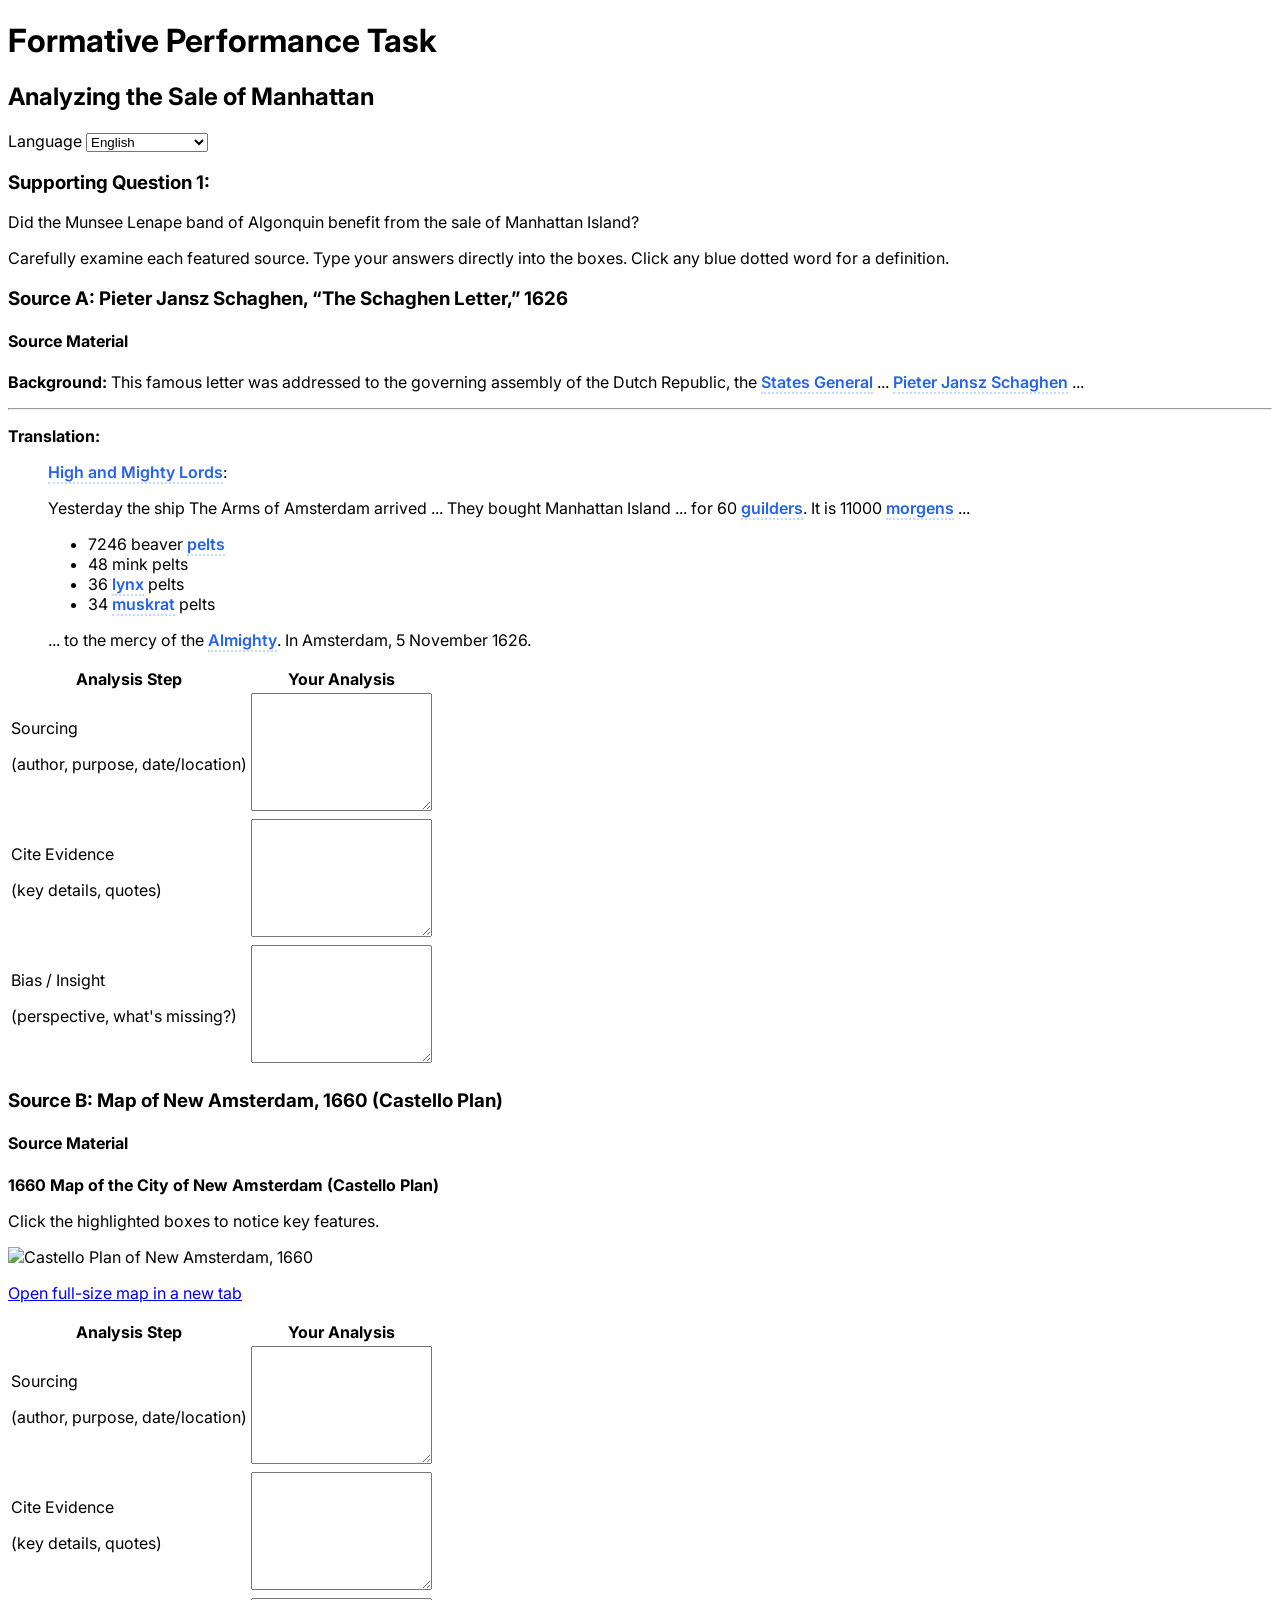
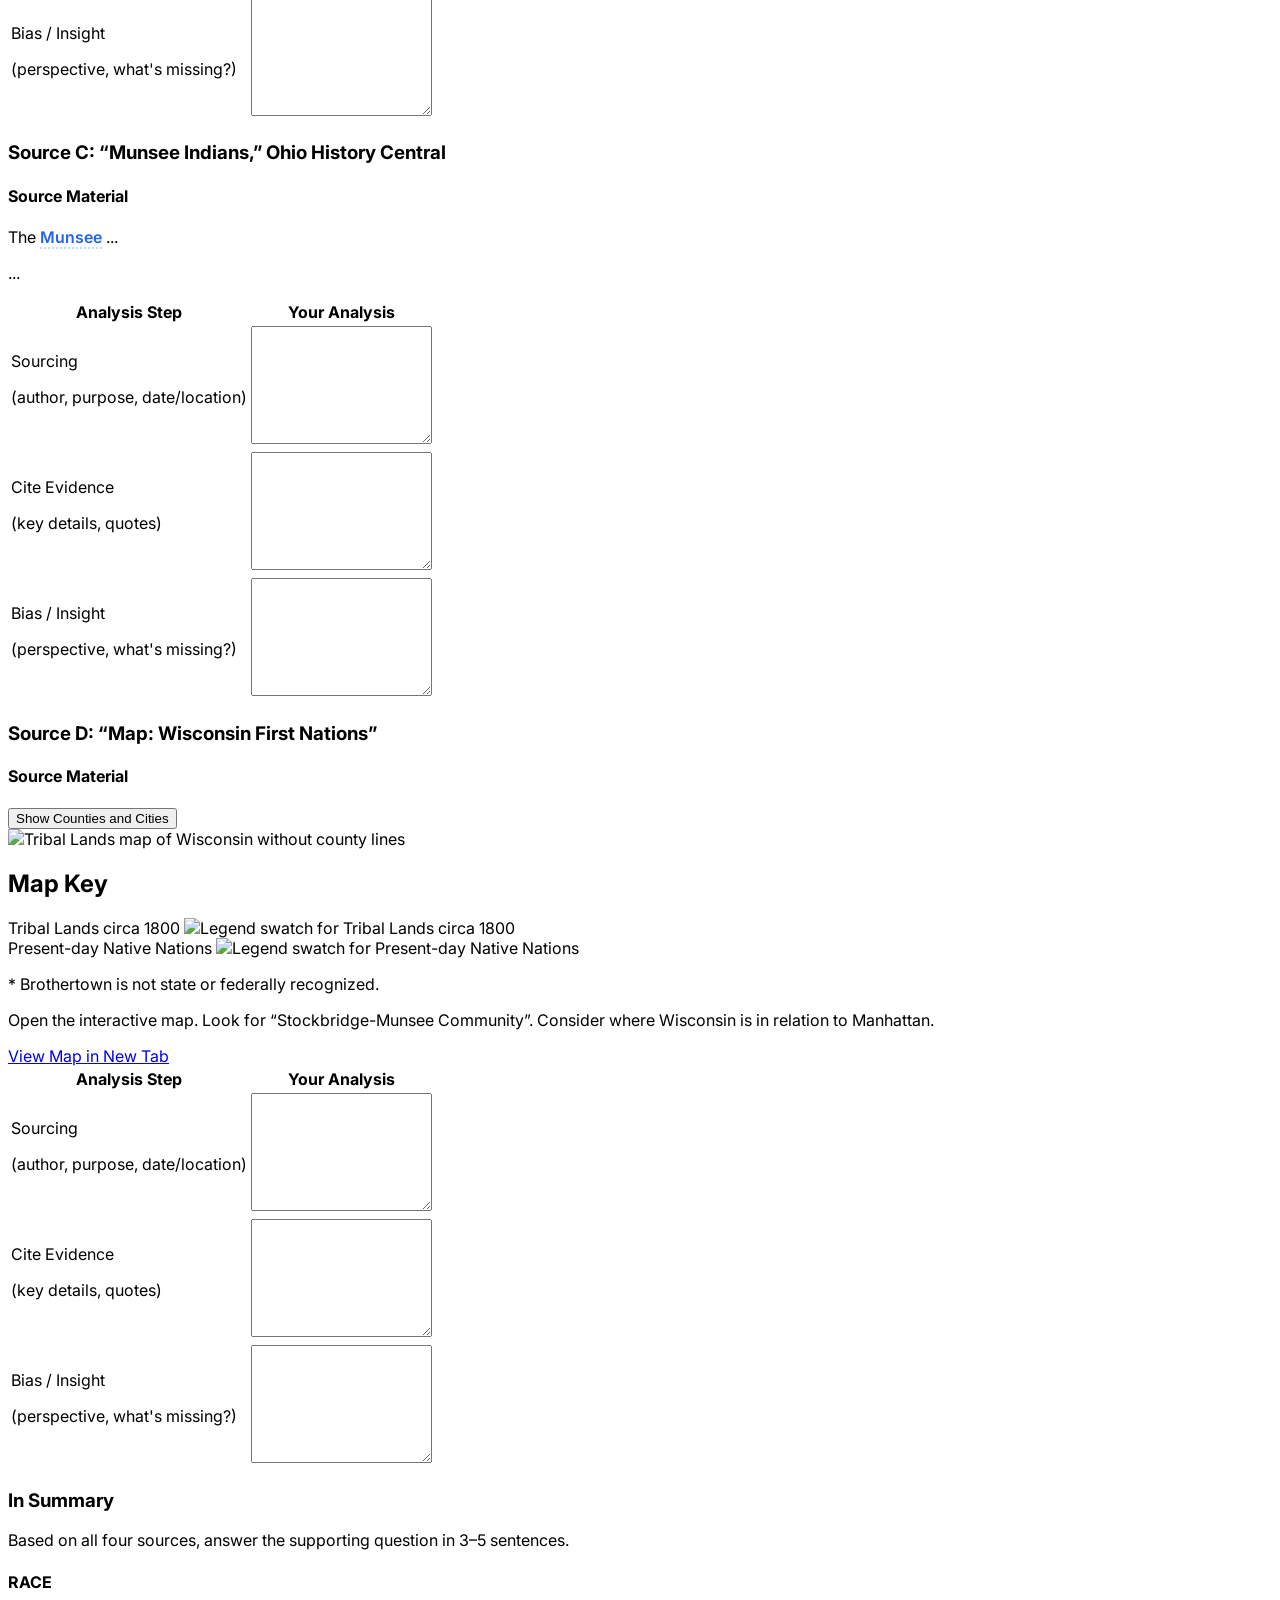
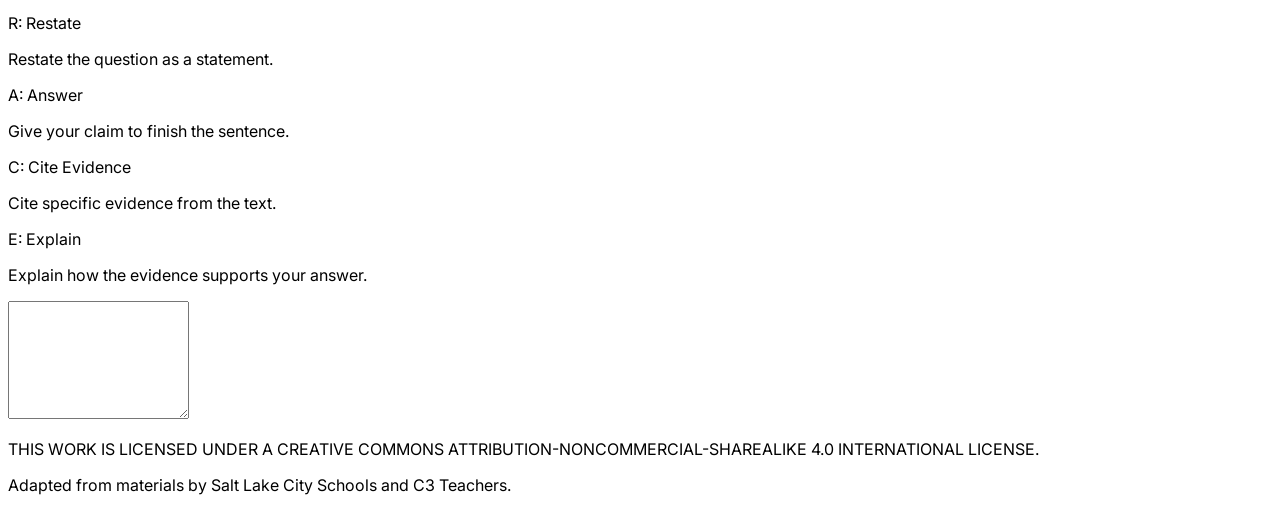
==== commit d2b0d681: "Update index.html" ====
--- a/index.html
+++ b/index.html
@@ -1,396 +1,815 @@
 <!DOCTYPE html>
 <html lang="en">
 <head>
-  <meta charset="UTF-8" />
-  <meta name="viewport" content="width=device-width, initial-scale=1.0" />
-  <title>Federalists vs. Anti-Federalists Workbook</title>
-  <style>
-    @import url('https://fonts.googleapis.com/css2?family=Poppins:wght@400;600;700&display=swap');
-
-    :root {
-      --primary-bg: #111827;
-      --container-bg: #1f2937;
-      --text-color: #e5e7eb;
-      --header-color: #f9fafb;
-      --accent-color: #a78bfa;
-      --border-color: #374151;
-      --focus-color: #c4b5fd;
-      --card-bg: #161f2d;
-      --max-width: 1400px;
-      --side-gutter: 2vw;
-      --section-gap: 3rem;
-    }
-
-    * {
-      box-sizing: border-box;
-      margin: 0;
-      padding: 0;
-    }
-
-    html,
-    body {
-      height: 100%;
-    }
-
-    body {
-      font-family: 'Poppins', sans-serif;
-      background: var(--primary-bg);
-      color: var(--text-color);
-      line-height: 1.7;
-      padding: min(2rem, 3vh) 0;
-      -webkit-font-smoothing: antialiased;
-      -moz-osx-font-smoothing: grayscale;
-    }
-
-    .workbook-container {
-      width: clamp(960px, 92vw, var(--max-width));
-      min-height: 100dvh;
-      margin: 0 auto;
-      background: var(--container-bg);
-      padding: 3rem clamp(1rem, var(--side-gutter), 3rem);
-      border-radius: 18px;
-      border: 1px solid var(--border-color);
-      box-shadow: 0 10px 30px rgba(0, 0, 0, 0.3), 0 0 0 1px rgba(255, 255, 255, 0.05) inset;
-    }
-
-    header {
-      text-align: center;
-      margin-bottom: 2.5rem;
-      padding-bottom: 1.25rem;
-    }
-
-    header h1 {
-      font-weight: 700;
-      color: var(--header-color);
-      font-size: clamp(2.2rem, 3vw, 3.2rem);
-      margin-bottom: 0.35rem;
-      letter-spacing: -0.5px;
-      text-shadow: 0 0 15px rgba(167, 139, 250, 0.3);
-    }
-
-    header p {
-      font-size: 1.1rem;
-      color: #9ca3af;
-    }
-
-    main {
-      display: block;
-    }
-
-    .workbook-section {
-      margin-bottom: var(--section-gap);
-    }
-
-    h2 {
-      font-weight: 600;
-      color: var(--header-color);
-      font-size: clamp(1.5rem, 2vw, 2rem);
-      margin-bottom: 1.25rem;
-      border-bottom: 2px solid var(--border-color);
-      padding-bottom: 0.6rem;
-    }
-
-    .slide-overview {
-      background: rgba(15, 22, 35, 0.6);
-      padding: 2rem;
-      border-radius: 16px;
-      border: 1px solid var(--border-color);
-      box-shadow: inset 0 0 0 1px rgba(255, 255, 255, 0.03);
-      display: grid;
-      gap: 1.75rem;
-    }
-
-    .slide-overview h2 {
-      margin-bottom: 0;
-      border: none;
-      padding-bottom: 0;
-      text-transform: uppercase;
-      letter-spacing: 0.08em;
-      font-size: clamp(1.4rem, 2.2vw, 2rem);
-    }
-
-    .slide-intro {
-      font-size: 1.05rem;
-      color: #d1d5db;
-    }
-
-    .slide-grid {
-      display: grid;
-      grid-template-columns: repeat(2, minmax(0, 1fr));
-      gap: 1.5rem;
-    }
-
-    .slide-card {
-      background: var(--card-bg);
-      border: 1px solid var(--border-color);
-      border-radius: 14px;
-      padding: 1.5rem;
-      box-shadow: 0 12px 30px rgba(0, 0, 0, 0.22);
-    }
-
-    .slide-card h3 {
-      font-size: 1.1rem;
-      font-weight: 700;
-      text-transform: uppercase;
-      letter-spacing: 0.08em;
-      color: var(--header-color);
-      margin-bottom: 0.75rem;
-    }
-
-    .slide-card p {
-      color: #d1d5db;
-      font-size: 1rem;
-    }
-
-    .slide-footer {
-      font-size: 1rem;
-      color: #d1d5db;
-      border-top: 1px solid var(--border-color);
-      padding-top: 1.25rem;
-    }
-
-    .video-wrapper {
-      position: relative;
-      border-radius: 14px;
-      overflow: hidden;
-      box-shadow: 0 4px 15px rgba(0, 0, 0, 0.25);
-      background: #000;
-    }
-
-    @supports (aspect-ratio: 16 / 9) {
-      .video-wrapper {
-        aspect-ratio: 16 / 9;
-        height: auto;
-      }
-
-      .video-wrapper iframe {
-        width: 100%;
-        height: 100%;
-        border: 0;
-        display: block;
-      }
-    }
-
-    @supports not (aspect-ratio: 16 / 9) {
-      .video-wrapper {
-        height: 0;
-        padding-bottom: 56.25%;
-      }
-
-      .video-wrapper iframe {
-        position: absolute;
-        inset: 0;
-        border: 0;
-        width: 100%;
-        height: 100%;
-      }
-    }
-
-    .vocab-list {
-      list-style: none;
-      display: grid;
-      gap: 1.25rem;
-    }
-
-    .vocab-item strong {
-      color: var(--header-color);
-      font-size: 1.1rem;
-      font-weight: 600;
-    }
-
-    label {
-      display: block;
-      font-weight: 600;
-      margin-bottom: 0.65rem;
-      font-size: 1.05rem;
-      color: var(--header-color);
-    }
-
-    textarea {
-      width: 100%;
-      min-height: 150px;
-      padding: 1rem;
-      border: 1px solid var(--border-color);
-      border-radius: 10px;
-      background: #0f1623;
-      color: var(--text-color);
-      font: 400 1rem/1.6 'Poppins', sans-serif;
-      resize: vertical;
-      transition: border-color 0.25s, box-shadow 0.25s;
-    }
-
-    textarea::placeholder {
-      color: #6b7280;
-    }
-
-    textarea:focus {
-      outline: none;
-      border-color: var(--accent-color);
-      box-shadow: 0 0 0 3px rgba(167, 139, 250, 0.25);
-    }
-
-    .question-box,
-    .activity-box {
-      margin-bottom: 1.75rem;
-    }
-
-    .t-chart {
-      display: grid;
-      grid-template-columns: repeat(2, minmax(0, 1fr));
-      gap: 24px;
-      margin-top: 1.25rem;
-    }
-
-    .t-chart h3 {
-      text-align: center;
-      font-weight: 600;
-      color: var(--header-color);
-      margin-bottom: 0.75rem;
-    }
-
-    hr {
-      margin: 2.5rem 0;
-      border: 0;
-      height: 1px;
-      background-image: linear-gradient(to right, transparent, var(--border-color), transparent);
-    }
-
-    @media (max-width: 900px) {
-      .workbook-container {
-        width: 96vw;
-        border-radius: 12px;
-        padding: 2rem 1.25rem;
-      }
-
-      header h1 {
-        font-size: clamp(1.8rem, 6vw, 2.4rem);
-      }
-
-      h2 {
-        font-size: clamp(1.25rem, 4.5vw, 1.6rem);
-      }
-
-      .slide-overview {
-        padding: 1.5rem;
-      }
-
-      .slide-grid,
-      .t-chart {
-        grid-template-columns: 1fr;
-      }
-
-      textarea {
-        min-height: 130px;
-      }
-    }
-  </style>
+<meta charset="UTF-8"/>
+<meta name="viewport" content="width=device-width, initial-scale=1.0"/>
+<title>Formative Performance Task: Analyzing the Sale of Manhattan</title>
+<script src="https://cdn.tailwindcss.com?plugins=typography"></script>
+<link rel="preconnect" href="https://fonts.googleapis.com"/>
+<link rel="preconnect" href="https://fonts.gstatic.com" crossorigin/>
+<link href="https://fonts.googleapis.com/css2?family=Inter:wght@400;500;600;800&family=Noto+Naskh+Arabic:wght@400;600;700&display=swap" rel="stylesheet"/>
+<style>
+  :root { --bubble-w: 320px; }
+  body { font-family: 'Inter', system-ui, -apple-system, Segoe UI, Roboto, Arial, sans-serif; }
+  html[dir="rtl"] body { font-family: 'Noto Naskh Arabic', serif; }
+  textarea { transition: all .2s; resize: vertical; min-height: 112px; }
+  textarea:focus { box-shadow: 0 0 0 4px rgba(99,102,241,.2); border-color:#6366f1; }
+  tbody tr { transition: background-color .15s; } tbody tr:hover { background:#f4f5ff; }
+  .tooltip-trigger{ color:#2563eb; font-weight:600; border-bottom:2px dotted #bfdbfe; cursor:pointer; transition:all .2s; }
+  .tooltip-trigger:hover{ color:#1d4ed8; background:#eff6ff; }
+  .hidden{ display:none; }
+  /* Manhattan map hotspots */
+  .hotspot{ position:absolute; border:2px solid rgba(59,130,246,.9); background:rgba(59,130,246,.12); border-radius:.5rem; cursor:pointer; outline:none; }
+  .hotspot::after{ content:""; position:absolute; inset:-6px; border:2px dashed rgba(59,130,246,.35); border-radius:.65rem; animation:pulse 1.8s ease-in-out infinite; }
+  @keyframes pulse{ 0%{opacity:.7; transform:scale(1)} 50%{opacity:.2; transform:scale(1.03)} 100%{opacity:.7; transform:scale(1)} }
+  /* Bubbles */
+  #map-bubble{ position:fixed; display:none; z-index:50; width:var(--bubble-w); max-width:calc(100vw - 2rem); }
+  #tooltip-bubble{ position:fixed; }
+</style>
 </head>
-<body>
-  <div class="workbook-container">
-    <header>
-      <h1>Federalists vs. Anti-Federalists</h1>
-      <p>An Interactive Video Workbook</p>
-    </header>
-
-    <main>
-      <section class="workbook-section slide-overview" aria-labelledby="slide-2-title">
-        <h2 id="slide-2-title">WHY SEQ SET 1 MATTERS</h2>
-        <p class="slide-intro">Set 1 is the first Short-Essay Question in Part II of the U.S. History Regents. You will use two documents to explain the historical context and the relationship between their ideas or events.</p>
-        <div class="slide-grid">
-          <article class="slide-card">
-            <h3>0 to 5 RUBRIC</h3>
-            <p>Regents raters score your response from zero to five. That is 5 raw credits toward your exam score.</p>
-          </article>
-          <article class="slide-card">
-            <h3>ABOUT 10%</h3>
-            <p>The exam has 49 raw credits total. Set 1 is 5 out of 49, which is about 10 percent of your overall raw points.</p>
-          </article>
-        </div>
-        <p class="slide-footer">Every point here can raise your scaled Regents grade. NYSED converts raw credits to the 0–100 score with the official chart for this exam.</p>
-      </section>
-
-      <section class="workbook-section">
-        <h2>📺 Step 1: Watch the Video</h2>
-        <div class="video-wrapper">
-          <iframe src="https://drive.google.com/file/d/1tbbMVLH14fgdT2k-XORmmYPKYOIspQwG/preview" allowfullscreen></iframe>
-        </div>
-      </section>
-
-      <hr />
-
-      <section class="workbook-section">
-        <h2>✍️ Step 2: Define Key Vocabulary</h2>
-        <ul class="vocab-list">
-          <li class="vocab-item">
-            <strong>Ratification:</strong>
-            <textarea placeholder="Define this term based on the video..."></textarea>
-          </li>
-          <li class="vocab-item">
-            <strong>Federalism:</strong>
-            <textarea placeholder="Define this term based on the video..."></textarea>
-          </li>
-          <li class="vocab-item">
-            <strong>Bill of Rights:</strong>
-            <textarea placeholder="Define this term based on the video..."></textarea>
-          </li>
-          <li class="vocab-item">
-            <strong>Faction:</strong>
-            <textarea placeholder="Define this term based on the video..."></textarea>
-          </li>
-        </ul>
-      </section>
-
-      <hr />
-
-      <section class="workbook-section">
-        <h2>🤔 Step 3: Answer the Guiding Questions</h2>
-        <div class="question-box">
-          <label for="q1">1. What was the fundamental disagreement between the Federalists and the Anti-Federalists about the new Constitution?</label>
-          <textarea id="q1" name="q1" placeholder="Type your answer here..."></textarea>
-        </div>
-        <div class="question-box">
-          <label for="q2">2. Who were some of the key leaders on each side of the debate?</label>
-          <textarea id="q2" name="q2" placeholder="List figures for both Federalists and Anti-Federalists..."></textarea>
-        </div>
-        <div class="question-box">
-          <label for="q3">3. What was the primary argument of the Anti-Federalists against a strong central government?</label>
-          <textarea id="q3" name="q3" placeholder="Think about their fears regarding rights and power..."></textarea>
-        </div>
-        <div class="question-box">
-          <label for="q4">4. How did the Federalists, particularly in the 'Federalist Papers,' argue in favor of the Constitution?</label>
-          <textarea id="q4" name="q4" placeholder="What were their main points to reassure the public?"></textarea>
-        </div>
-        <div class="question-box">
-          <label for="q5">5. What major compromise was reached to ensure the ratification of the Constitution?</label>
-          <textarea id="q5" name="q5" placeholder="How did this compromise address the fears of the Anti-Federalists?"></textarea>
-        </div>
-      </section>
-
-      <hr />
-
-      <section class="workbook-section">
-        <h2>🚀 Step 4: Complete the Activities</h2>
-        <div class="activity-box">
-          <label>Activity 1: T-Chart Comparison</label>
-          <p>In the boxes below, list the core beliefs and arguments for each group.</p>
-          <div class="t-chart">
-            <div class="chart-column">
-              <h3>Federalists</h3>
-              <textarea placeholder="- Favored a strong central government..."></textarea>
-            </div>
-            <div class="chart-column">
-              <h3>Anti-Federalists</h3>
-              <textarea placeholder="- Favored strong state governments..."></textarea>
-            </div>
+<body class="bg-gradient-to-br from-gray-50 to-indigo-100 text-gray-800 p-4 md:p-8 min-h-screen">
+
+  <!-- Top controls -->
+  <div class="max-w-5xl mx-auto bg-white p-6 md:p-8 rounded-2xl shadow-xl mb-6">
+    <div class="flex flex-col gap-3 md:flex-row md:items-end md:justify-between">
+      <div>
+        <h1 id="i-title" class="text-3xl md:text-4xl font-extrabold text-gray-900">Formative Performance Task</h1>
+        <h2 id="i-sub" class="text-xl md:text-2xl font-bold text-transparent bg-clip-text bg-gradient-to-r from-blue-600 to-indigo-600 mt-1">Analyzing the Sale of Manhattan</h2>
+      </div>
+      <div class="flex items-center gap-2">
+        <label id="i-language" for="lang" class="text-sm font-semibold text-gray-700">Language</label>
+        <select id="lang" class="border rounded-lg px-3 py-2 text-sm bg-white">
+          <option value="en">English</option>
+          <option value="es">Español (LatAm)</option>
+          <option value="fr">Français</option>
+          <option value="ar">العربية</option>
+        </select>
+      </div>
+    </div>
+    <div class="bg-indigo-50 border-l-4 border-indigo-500 p-4 rounded-lg mt-4">
+      <h3 id="i-sq-title" class="text-lg font-bold text-indigo-900">Supporting Question 1:</h3>
+      <p id="i-sq-body" class="text-lg text-indigo-800 mt-1">Did the Munsee Lenape band of Algonquin benefit from the sale of Manhattan Island?</p>
+    </div>
+    <p id="i-instructions" class="mt-4 text-sm text-gray-700">
+      Carefully examine each featured source. Type your answers directly into the boxes. Click any <span class="tooltip-trigger">blue dotted word</span> for a definition.
+    </p>
+  </div>
+
+  <main class="max-w-5xl mx-auto bg-white p-6 md:p-10 rounded-2xl shadow-xl">
+
+    <!-- Glossary Bubble -->
+    <div id="tooltip-bubble" class="hidden bg-white border-2 border-indigo-500 rounded-lg shadow-xl p-4 w-64 z-50">
+      <button id="tooltip-close" class="absolute top-1 right-2 text-gray-500 hover:text-gray-900 font-bold text-lg" aria-label="Close">&times;</button>
+      <h4 id="tooltip-word" class="text-lg font-bold text-indigo-700 mb-1"></h4>
+      <p id="tooltip-pronunciation" class="text-sm text-gray-600 italic mb-2"></p>
+      <p id="tooltip-definition" class="text-base text-gray-800"></p>
+    </div>
+
+    <!-- SOURCE A -->
+    <section class="mb-16">
+      <h3 class="text-2xl font-bold text-gray-800 mb-6 pb-3 border-b-2 border-indigo-200" id="i-a-title">
+        Source A: Pieter Jansz Schaghen, “The Schaghen Letter,” 1626
+      </h3>
+      <div class="grid grid-cols-1 lg:grid-cols-2 lg:gap-8">
+        <div class="mb-6 lg:mb-0">
+          <h4 class="text-lg font-semibold text-gray-700 mb-3" id="i-source-material">Source Material</h4>
+          <div class="prose prose-indigo bg-gray-50 p-4 rounded-lg border max-h-[600px] overflow-y-auto">
+            <p><strong>Background:</strong> This famous letter was addressed to the governing assembly of the Dutch Republic, the <span class="tooltip-trigger" data-definition="The governing assembly (like a congress or parliament) of the Dutch Republic.">States General</span> ... <span class="tooltip-trigger" data-pronunciation="PEE-ter YAHNS SHAH-gen" data-definition="A Dutch merchant and a director of the West India Company.">Pieter Jansz Schaghen</span> ...</p>
+            <hr>
+            <p><strong>Translation:</strong></p>
+            <blockquote>
+              <p><span class="tooltip-trigger" data-definition="Formal title for the States General.">High and Mighty Lords</span>:</p>
+              <p>Yesterday the ship The Arms of Amsterdam arrived ... They bought Manhattan Island ... for 60 <span class="tooltip-trigger" data-definition="Dutch currency of the time.">guilders</span>. It is 11000 <span class="tooltip-trigger" data-definition="Dutch unit of land area.">morgens</span> ...</p>
+              <ul>
+                <li>7246 beaver <span class="tooltip-trigger" data-definition="Fur skins used for hats and coats.">pelts</span></li>
+                <li>48 mink pelts</li>
+                <li>36 <span class="tooltip-trigger" data-definition="Wild cat valued for fur.">lynx</span> pelts</li>
+                <li>34 <span class="tooltip-trigger" data-definition="Semi-aquatic rodent valued for fur.">muskrat</span> pelts</li>
+              </ul>
+              <p>... to the mercy of the <span class="tooltip-trigger" data-definition="Another name for God.">Almighty</span>. In Amsterdam, 5 November 1626.</p>
+            </blockquote>
           </div>
         </div>
-        <div class="activity-box">
-          <label for="activity2">Activity 2: Choose Your Side</label>
-          <p>Imagine you are living in 1788. Based on the arguments you heard, would you have been a Federalist or an Anti-Federalist? Justify your choice with at least two specific reasons from the video.</p>
-          <textarea id="activity2" name="activity2" placeholder="I would have been a(n)... because..."></textarea>
+        <div class="overflow-x-auto rounded-xl border border-gray-200 shadow-md overflow-hidden self-start">
+          <table class="min-w-full divide-y divide-gray-200">
+            <thead class="bg-gradient-to-r from-indigo-500 to-purple-600">
+              <tr>
+                <th class="px-6 py-4 text-left text-xs font-semibold text-white uppercase tracking-wider w-1/4" id="i-analysis-step">Analysis Step</th>
+                <th class="px-6 py-4 text-left text-xs font-semibold text-white uppercase tracking-wider w-3/4" id="i-your-analysis">Your Analysis</th>
+              </tr>
+            </thead>
+            <tbody class="bg-white divide-y divide-gray-100">
+              <tr>
+                <td class="px-6 py-4 align-top font-semibold text-gray-800">
+                  <span id="i-sourcing">Sourcing</span>
+                  <p class="text-sm font-normal text-gray-600 mt-1" id="i-sourcing-help">(author, purpose, date/location)</p>
+                </td>
+                <td class="px-6 py-4 align-top"><textarea class="w-full p-3 border-2 border-gray-200 rounded-lg"></textarea></td>
+              </tr>
+              <tr>
+                <td class="px-6 py-4 align-top font-semibold text-gray-800">
+                  <span id="i-cite">Cite Evidence</span>
+                  <p class="text-sm font-normal text-gray-600 mt-1" id="i-cite-help">(key details, quotes)</p>
+                </td>
+                <td class="px-6 py-4 align-top"><textarea class="w-full p-3 border-2 border-gray-200 rounded-lg"></textarea></td>
+              </tr>
+              <tr>
+                <td class="px-6 py-4 align-top font-semibold text-gray-800">
+                  <span id="i-bias">Bias / Insight</span>
+                  <p class="text-sm font-normal text-gray-600 mt-1" id="i-bias-help">(perspective, what's missing?)</p>
+                </td>
+                <td class="px-6 py-4 align-top"><textarea class="w-full p-3 border-2 border-gray-200 rounded-lg"></textarea></td>
+              </tr>
+            </tbody>
+          </table>
         </div>
-      </section>
-    </main>
+      </div>
+    </section>
+
+    <!-- SOURCE B: Manhattan Map (no click-to-enlarge; separate link provided) -->
+    <section class="mb-16">
+      <h3 class="text-2xl font-bold text-gray-800 mb-6 pb-3 border-b-2 border-indigo-200" id="i-b-title">
+        Source B: Map of New Amsterdam, 1660 (Castello Plan)
+      </h3>
+      <div class="grid grid-cols-1 lg:grid-cols-2 lg:gap-8">
+        <div class="mb-6 lg:mb-0">
+          <h4 class="text-lg font-semibold text-gray-700 mb-3" id="i-source-material-2">Source Material</h4>
+          <div class="prose prose-indigo bg-gray-50 p-4 rounded-lg border">
+            <p><strong id="i-map-caption">1660 Map of the City of New Amsterdam (Castello Plan)</strong></p>
+            <p id="i-map-tip">Click the highlighted boxes to notice key features.</p>
+
+            <!-- Map wrapper with hotspots (no anchor) -->
+            <div id="mapWrap" class="relative w-full rounded-lg overflow-hidden border border-gray-200 shadow-md">
+              <img id="mapImg" src="https://upload.wikimedia.org/wikipedia/commons/0/08/Castelloplan.jpg" alt="Castello Plan of New Amsterdam, 1660" class="w-full h-auto block select-none" draggable="false"/>
+              <!-- hotspots injected here -->
+            </div>
+
+            <!-- Separate link to view full size -->
+            <p class="mt-3 text-sm">
+              <a id="i-open-full" class="inline-flex items-center gap-1 text-indigo-700 hover:text-indigo-900 underline"
+                 href="https://upload.wikimedia.org/wikipedia/commons/0/08/Castelloplan.jpg" target="_blank" rel="noopener noreferrer">
+                Open full-size map in a new tab
+              </a>
+            </p>
+          </div>
+        </div>
+
+        <div class="overflow-x-auto rounded-xl border border-gray-200 shadow-md overflow-hidden self-start">
+          <table class="min-w-full divide-y divide-gray-200">
+            <thead class="bg-gradient-to-r from-indigo-500 to-purple-600">
+              <tr>
+                <th class="px-6 py-4 text-left text-xs font-semibold text-white uppercase tracking-wider w-1/4" id="i-analysis-step-2">Analysis Step</th>
+                <th class="px-6 py-4 text-left text-xs font-semibold text-white uppercase tracking-wider w-3/4" id="i-your-analysis-2">Your Analysis</th>
+              </tr>
+            </thead>
+            <tbody class="bg-white divide-y divide-gray-100">
+              <tr>
+                <td class="px-6 py-4 align-top font-semibold text-gray-800">
+                  <span id="i-sourcing-2">Sourcing</span>
+                  <p class="text-sm font-normal text-gray-600 mt-1" id="i-sourcing-help-2">(author, purpose, date/location)</p>
+                </td>
+                <td class="px-6 py-4 align-top"><textarea class="w-full p-3 border-2 border-gray-200 rounded-lg"></textarea></td>
+              </tr>
+              <tr>
+                <td class="px-6 py-4 align-top font-semibold text-gray-800">
+                  <span id="i-cite-2">Cite Evidence</span>
+                  <p class="text-sm font-normal text-gray-600 mt-1" id="i-cite-help-2">(key details, features)</p>
+                </td>
+                <td class="px-6 py-4 align-top"><textarea class="w-full p-3 border-2 border-gray-200 rounded-lg"></textarea></td>
+              </tr>
+              <tr>
+                <td class="px-6 py-4 align-top font-semibold text-gray-800">
+                  <span id="i-bias-2">Bias / Insight</span>
+                  <p class="text-sm font-normal text-gray-600 mt-1" id="i-bias-help-2">(perspective, what's missing?)</p>
+                </td>
+                <td class="px-6 py-4 align-top"><textarea class="w-full p-3 border-2 border-gray-200 rounded-lg"></textarea></td>
+              </tr>
+            </tbody>
+          </table>
+        </div>
+      </div>
+    </section>
+
+    <!-- SOURCE C -->
+    <section class="mb-16">
+      <h3 class="text-2xl font-bold text-gray-800 mb-6 pb-3 border-b-2 border-indigo-200" id="i-c-title">
+        Source C: “Munsee Indians,” Ohio History Central
+      </h3>
+      <div class="grid grid-cols-1 lg:grid-cols-2 lg:gap-8">
+        <div class="mb-6 lg:mb-0">
+          <h4 class="text-lg font-semibold text-gray-700 mb-3" id="i-source-material-3">Source Material</h4>
+          <div class="prose prose-indigo bg-gray-50 p-4 rounded-lg border max-h-[600px] overflow-y-auto">
+            <p>The <span class="tooltip-trigger" data-pronunciation="MUN-see" data-definition="A band of the Lenape people. They are the original inhabitants of the Manhattan area.">Munsee</span> ...</p>
+            <p>...</p>
+          </div>
+        </div>
+        <div class="overflow-x-auto rounded-xl border border-gray-200 shadow-md overflow-hidden self-start">
+          <table class="min-w-full divide-y divide-gray-200">
+            <thead class="bg-gradient-to-r from-indigo-500 to-purple-600">
+              <tr>
+                <th class="px-6 py-4 text-left text-xs font-semibold text-white uppercase tracking-wider w-1/4" id="i-analysis-step-3">Analysis Step</th>
+                <th class="px-6 py-4 text-left text-xs font-semibold text-white uppercase tracking-wider w-3/4" id="i-your-analysis-3">Your Analysis</th>
+              </tr>
+            </thead>
+            <tbody class="bg-white divide-y divide-gray-100">
+              <tr>
+                <td class="px-6 py-4 align-top font-semibold text-gray-800">
+                  <span id="i-sourcing-3">Sourcing</span>
+                  <p class="text-sm font-normal text-gray-600 mt-1" id="i-sourcing-help-3">(author, purpose, date/location)</p>
+                </td>
+                <td class="px-6 py-4 align-top"><textarea class="w-full p-3 border-2 border-gray-200 rounded-lg"></textarea></td>
+              </tr>
+              <tr>
+                <td class="px-6 py-4 align-top font-semibold text-gray-800">
+                  <span id="i-cite-3">Cite Evidence</span>
+                  <p class="text-sm font-normal text-gray-600 mt-1" id="i-cite-help-3">(key details, quotes)</p>
+                </td>
+                <td class="px-6 py-4 align-top"><textarea class="w-full p-3 border-2 border-gray-200 rounded-lg"></textarea></td>
+              </tr>
+              <tr>
+                <td class="px-6 py-4 align-top font-semibold text-gray-800">
+                  <span id="i-bias-3">Bias / Insight</span>
+                  <p class="text-sm font-normal text-gray-600 mt-1" id="i-bias-help-3">(perspective, what's missing?)</p>
+                </td>
+                <td class="px-6 py-4 align-top"><textarea class="w-full p-3 border-2 border-gray-200 rounded-lg"></textarea></td>
+              </tr>
+            </tbody>
+          </table>
+        </div>
+      </div>
+    </section>
+
+    <!-- SOURCE D: Wisconsin First Nations (integrated embed with toggle) -->
+    <section class="mb-16" id="wfn">
+      <h3 class="text-2xl font-bold text-gray-800 mb-6 pb-3 border-b-2 border-indigo-200" id="i-d-title">
+        Source D: “Map: Wisconsin First Nations”
+      </h3>
+      <div class="grid grid-cols-1 lg:grid-cols-2 lg:gap-8">
+        <div class="mb-6 lg:mb-0">
+          <h4 class="text-lg font-semibold text-gray-700 mb-3" id="i-source-material-4">Source Material</h4>
+
+          <!-- Integrated embed -->
+          <section id="wfn-map-embed" class="max-w-[1000px] mx-auto">
+            <!-- Toggle -->
+            <div class="my-4 text-center">
+              <button id="wfn-show" type="button" aria-pressed="false"
+                      class="px-3 py-2 rounded-md border bg-white hover:bg-slate-50 text-slate-800">
+                Show Counties and Cities
+              </button>
+              <button id="wfn-hide" type="button" aria-pressed="true"
+                      class="px-3 py-2 rounded-md border bg-white hover:bg-slate-50 text-slate-800 hidden">
+                Hide Counties and Cities
+              </button>
+            </div>
+
+            <!-- Map + key -->
+            <div class="grid grid-cols-1 gap-4">
+              <div>
+                <img id="wfn-map-nocounty"
+                     src="https://wisconsinfirstnations.org/wp-content/themes/Revera/images/map/mapnoborder6.jpg"
+                     alt="Tribal Lands map of Wisconsin without county lines"
+                     class="w-full h-auto block"/>
+                <img id="wfn-map-withcounty"
+                     src="https://wisconsinfirstnations.org/wp-content/themes/Revera/images/map/mapwborder6.jpg"
+                     alt="Tribal Lands map of Wisconsin with county lines and cities"
+                     class="w-full h-auto hidden"/>
+              </div>
+
+              <aside id="wfn-map-key" class="border p-4 rounded-md text-sm">
+                <h2 id="wfn-key-title" class="text-base font-semibold m-0 mb-2">Map Key</h2>
+
+                <div class="flex items-center gap-2 my-2">
+                  <span id="wfn-key-1800">Tribal Lands circa 1800</span>
+                  <img src="https://wisconsinfirstnations.org/wp-content/themes/Revera/images/map/map-key-treaty-lands.png"
+                       alt="Legend swatch for Tribal Lands circa 1800"/>
+                </div>
+
+                <div class="flex items-center gap-2 my-2">
+                  <span id="wfn-key-present">Present-day Native Nations</span>
+                  <img src="https://wisconsinfirstnations.org/wp-content/themes/Revera/images/map/map-key-present-day-tribal-lands.png"
+                       alt="Legend swatch for Present-day Native Nations"/>
+                </div>
+
+                <p id="wfn-foot" class="text-slate-600 mt-2">
+                  <sup>*</sup> Brothertown is not state or federally recognized.
+                </p>
+              </aside>
+            </div>
+          </section>
+
+          <p id="i-d-tip" class="mt-3 text-sm text-gray-700">
+            Open the interactive map. Look for “Stockbridge-Munsee Community”. Consider where Wisconsin is in relation to Manhattan.
+          </p>
+          <a id="i-open-map" href="https://wisconsinfirstnations.org/map/" target="_blank" rel="noopener noreferrer"
+             class="inline-block bg-indigo-600 text-white font-semibold py-2 px-4 rounded-lg shadow-md hover:bg-indigo-700 transition-colors no-underline">
+            View Map in New Tab
+          </a>
+        </div>
+
+        <div class="overflow-x-auto rounded-xl border border-gray-200 shadow-md overflow-hidden self-start">
+          <table class="min-w-full divide-y divide-gray-200">
+            <thead class="bg-gradient-to-r from-indigo-500 to-purple-600">
+              <tr>
+                <th class="px-6 py-4 text-left text-xs font-semibold text-white uppercase tracking-wider w-1/4" id="i-analysis-step-4">Analysis Step</th>
+                <th class="px-6 py-4 text-left text-xs font-semibold text-white uppercase tracking-wider w-3/4" id="i-your-analysis-4">Your Analysis</th>
+              </tr>
+            </thead>
+            <tbody class="bg-white divide-y divide-gray-100">
+              <tr>
+                <td class="px-6 py-4 align-top font-semibold text-gray-800">
+                  <span id="i-sourcing-4">Sourcing</span>
+                  <p class="text-sm font-normal text-gray-600 mt-1" id="i-sourcing-help-4">(author, purpose, date/location)</p>
+                </td>
+                <td class="px-6 py-4 align-top"><textarea class="w-full p-3 border-2 border-gray-200 rounded-lg"></textarea></td>
+              </tr>
+              <tr>
+                <td class="px-6 py-4 align-top font-semibold text-gray-800">
+                  <span id="i-cite-4">Cite Evidence</span>
+                  <p class="text-sm font-normal text-gray-600 mt-1" id="i-cite-help-4">(key details, features)</p>
+                </td>
+                <td class="px-6 py-4 align-top"><textarea class="w-full p-3 border-2 border-gray-200 rounded-lg"></textarea></td>
+              </tr>
+              <tr>
+                <td class="px-6 py-4 align-top font-semibold text-gray-800">
+                  <span id="i-bias-4">Bias / Insight</span>
+                  <p class="text-sm font-normal text-gray-600 mt-1" id="i-bias-help-4">(perspective, what's missing?)</p>
+                </td>
+                <td class="px-6 py-4 align-top"><textarea class="w-full p-3 border-2 border-gray-200 rounded-lg"></textarea></td>
+              </tr>
+            </tbody>
+          </table>
+        </div>
+      </div>
+    </section>
+
+    <!-- SUMMARY + RACE -->
+    <section class="mb-12">
+      <h3 class="text-2xl font-bold text-gray-800 mb-6 pb-3 border-b-2 border-indigo-200" id="i-summary-title">In Summary</h3>
+      <label for="summary" class="block text-lg font-semibold text-gray-700 mb-3" id="i-summary-label">Based on all four sources, answer the supporting question in 3–5 sentences.</label>
+      <div class="bg-gradient-to-br from-purple-50 to-pink-50 p-6 rounded-lg shadow-md mb-4">
+        <h4 class="text-xl font-bold text-gray-800 mb-3 text-center">RACE</h4>
+        <div class="grid grid-cols-1 sm:grid-cols-2 lg:grid-cols-4 gap-4">
+          <div class="bg-blue-100 p-3 rounded-md border border-blue-200">
+            <p class="font-bold text-blue-800">R<span class="font-normal">: <span id="i-r">Restate</span></span></p>
+            <p class="text-sm text-blue-700" id="i-r-desc">Restate the question as a statement.</p>
+          </div>
+          <div class="bg-green-100 p-3 rounded-md border border-green-200">
+            <p class="font-bold text-green-800">A<span class="font-normal">: <span id="i-a">Answer</span></span></p>
+            <p class="text-sm text-green-700" id="i-a-desc">Give your claim to finish the sentence.</p>
+          </div>
+          <div class="bg-yellow-100 p-3 rounded-md border border-yellow-200">
+            <p class="font-bold text-yellow-800">C<span class="font-normal">: <span id="i-c">Cite Evidence</span></span></p>
+            <p class="text-sm text-yellow-700" id="i-c-desc">Cite specific evidence from the text.</p>
+          </div>
+          <div class="bg-red-100 p-3 rounded-md border border-red-200">
+            <p class="font-bold text-red-800">E<span class="font-normal">: <span id="i-e">Explain</span></span></p>
+            <p class="text-sm text-red-700" id="i-e-desc">Explain how the evidence supports your answer.</p>
+          </div>
+        </div>
+      </div>
+      <textarea id="summary" class="w-full h-40 p-3 border-2 border-gray-200 rounded-lg focus:border-indigo-500"></textarea>
+    </section>
+
+    <footer class="text-center text-gray-500 text-xs mt-12 pt-6 border-t border-gray-200">
+      <p>THIS WORK IS LICENSED UNDER A CREATIVE COMMONS ATTRIBUTION-NONCOMMERCIAL-SHAREALIKE 4.0 INTERNATIONAL LICENSE.</p>
+      <p class="mt-1">Adapted from materials by Salt Lake City Schools and C3 Teachers.</p>
+    </footer>
+  </main>
+
+  <!-- Bubbles -->
+  <div id="map-bubble" class="bg-white border-2 border-indigo-500 rounded-xl shadow-2xl p-4">
+    <button id="map-bubble-close" class="absolute -top-3 -end-3 bg-white border-2 border-slate-300 rounded-full w-8 h-8 text-slate-600 hover:text-slate-900" aria-label="Close">✕</button>
+    <h3 id="mb-title" class="text-lg font-bold text-indigo-700 mb-1"></h3>
+    <p id="mb-body" class="text-sm text-slate-800 leading-relaxed"></p>
   </div>
+
+<script>
+/* ===================== I18N ===================== */
+const STR = {
+  en: {
+    title:"Formative Performance Task",
+    sub:"Analyzing the Sale of Manhattan",
+    language:"Language",
+    sqTitle:"Supporting Question 1:",
+    sqBody:"Did the Munsee Lenape band of Algonquin benefit from the sale of Manhattan Island?",
+    instructions:"Carefully examine each featured source. Type your answers directly into the boxes. Click any blue dotted word for a definition.",
+    sourceMaterial:"Source Material",
+    analysisStep:"Analysis Step",
+    yourAnalysis:"Your Analysis",
+    sourcing:"Sourcing",
+    sourcingHelp:"(author, purpose, date/location)",
+    cite:"Cite Evidence",
+    citeHelp:"(key details, quotes)",
+    bias:"Bias / Insight",
+    biasHelp:"(perspective, what's missing?)",
+    mapTitle:"Source B: Map of New Amsterdam, 1660 (Castello Plan)",
+    mapCaption:"1660 Map of the City of New Amsterdam (Castello Plan)",
+    mapTip:"Click the highlighted boxes to notice key features.",
+    openFull:"Open full-size map in a new tab",
+    dTitle:"Source D: “Map: Wisconsin First Nations”",
+    dTip:"Open the interactive map. Look for “Stockbridge-Munsee Community”. Consider where Wisconsin is in relation to Manhattan.",
+    openMap:"View Map in New Tab",
+    summaryTitle:"In Summary",
+    summaryLabel:"Based on all four sources, answer the supporting question in 3–5 sentences.",
+    R:"Restate", A:"Answer", C:"Cite Evidence", E:"Explain",
+    Rdesc:"Restate the question as a statement.",
+    Adesc:"Give your claim to finish the sentence.",
+    Cdesc:"Cite specific evidence from the text.",
+    Edesc:"Explain how the evidence supports your answer.",
+    // WFN embed strings
+    wfnShow:"Show Counties and Cities",
+    wfnHide:"Hide Counties and Cities",
+    wfnKey:"Map Key",
+    wfn1800:"Tribal Lands circa 1800",
+    wfnPresent:"Present-day Native Nations",
+    wfnFoot:"* Brothertown is not state or federally recognized.",
+    spots:{
+      fort:{title:"Fort Amsterdam",body:"Dutch military and administrative center at the tip of Manhattan. Notice the star-shaped walls and central courtyard."},
+      wall:{title:"City Wall (future Wall Street)",body:"Defensive wall along the northern edge of town. This line later became Wall Street."},
+      canals:{title:"Canals and Bridges",body:"Dutch-style canals cut through the settlement. Bridges connect triangular street blocks."},
+      orchards:{title:"Gardens and Orchards",body:"Many plots are gardens or orchards. Food production sat right beside homes."},
+      harbor:{title:"Harbor Traffic",body:"Ships crowd the harbor, showing the fur trade and Atlantic commerce that sustained the colony."}
+    }
+  },
+  es: {
+    title:"Tarea formativa",
+    sub:"Análisis de la venta de Manhattan",
+    language:"Idioma",
+    sqTitle:"Pregunta guía 1:",
+    sqBody:"¿Se benefició la banda Munsee Lenape de la venta de la isla de Manhattan?",
+    instructions:"Examina cada fuente. Escribe tus respuestas en las casillas. Haz clic en las palabras punteadas en azul para ver la definición.",
+    sourceMaterial:"Material de la fuente",
+    analysisStep:"Paso de análisis",
+    yourAnalysis:"Tu análisis",
+    sourcing:"Origen de la fuente",
+    sourcingHelp:"(autor, propósito, fecha/lugar)",
+    cite:"Citar evidencia",
+    citeHelp:"(detalles clave, citas)",
+    bias:"Sesgo / Idea",
+    biasHelp:"(perspectiva, ¿qué falta?)",
+    mapTitle:"Fuente B: Mapa de Nueva Ámsterdam, 1660 (Plano de Castello)",
+    mapCaption:"Mapa de 1660 de la ciudad de Nueva Ámsterdam (Plano de Castello)",
+    mapTip:"Haz clic en los recuadros resaltados para notar rasgos clave.",
+    openFull:"Abrir el mapa en tamaño completo en otra pestaña",
+    dTitle:"Fuente D: «Mapa: Wisconsin First Nations»",
+    dTip:"Abre el mapa interactivo. Busca “Stockbridge-Munsee Community”. Piensa dónde está Wisconsin en relación con Manhattan.",
+    openMap:"Abrir mapa en una pestaña nueva",
+    summaryTitle:"En resumen",
+    summaryLabel:"Con base en las cuatro fuentes, responde la pregunta guía en 3–5 oraciones.",
+    R:"Reformular", A:"Responder", C:"Citar evidencia", E:"Explicar",
+    Rdesc:"Reformula la pregunta como afirmación.",
+    Adesc:"Da tu afirmación para completar la idea.",
+    Cdesc:"Cita evidencia específica del texto.",
+    Edesc:"Explica cómo la evidencia apoya tu respuesta.",
+    wfnShow:"Mostrar condados y ciudades",
+    wfnHide:"Ocultar condados y ciudades",
+    wfnKey:"Leyenda del mapa",
+    wfn1800:"Tierras tribales hacia 1800",
+    wfnPresent:"Naciones originarias actuales",
+    wfnFoot:"* Brothertown no cuenta con reconocimiento estatal ni federal.",
+    spots:{
+      fort:{title:"Fuerte Ámsterdam",body:"Centro militar y administrativo neerlandés en la punta de Manhattan. Observa las murallas en forma de estrella y el patio central."},
+      wall:{title:"Muralla de la ciudad (futura Wall Street)",body:"Muralla defensiva en el borde norte del poblado. Luego fue Wall Street."},
+      canals:{title:"Canales y puentes",body:"Canales al estilo neerlandés atraviesan el asentamiento. Puentes conectan manzanas triangulares."},
+      orchards:{title:"Huertas y jardines",body:"Muchas parcelas son huertas o jardines. La producción de alimentos estaba junto a las viviendas."},
+      harbor:{title:"Tráfico del puerto",body:"Los barcos llenan el puerto, señal del comercio de pieles y del Atlántico que sostenía a la colonia."}
+    }
+  },
+  fr: {
+    title:"Tâche formative",
+    sub:"Analyse de la vente de Manhattan",
+    language:"Langue",
+    sqTitle:"Question directrice 1 :",
+    sqBody:"La bande munsee lenape a-t-elle profité de la vente de Manhattan ?",
+    instructions:"Examinez chaque source. Saisissez vos réponses dans les cases. Cliquez sur un mot en pointillé bleu pour la définition.",
+    sourceMaterial:"Texte de la source",
+    analysisStep:"Étape d’analyse",
+    yourAnalysis:"Votre analyse",
+    sourcing:"Origine de la source",
+    sourcingHelp:"(auteur, but, date/lieu)",
+    cite:"Citer des preuves",
+    citeHelp:"(détails clés, citations)",
+    bias:"Biais / Analyse",
+    biasHelp:"(point de vue, manques)",
+    mapTitle:"Source B : plan de La Nouvelle-Amsterdam, 1660 (plan Castello)",
+    mapCaption:"Plan de 1660 de La Nouvelle-Amsterdam (plan Castello)",
+    mapTip:"Cliquez sur les encadrés pour observer les éléments clés.",
+    openFull:"Ouvrir la carte en grand format dans un nouvel onglet",
+    dTitle:"Source D : « Carte : Wisconsin First Nations »",
+    dTip:"Ouvrez la carte interactive. Cherchez « Stockbridge-Munsee Community ». Situez le Wisconsin par rapport à Manhattan.",
+    openMap:"Ouvrir la carte dans un nouvel onglet",
+    summaryTitle:"En résumé",
+    summaryLabel:"À partir des quatre sources, répondez en 3–5 phrases.",
+    R:"Reformuler", A:"Répondre", C:"Citer des preuves", E:"Expliquer",
+    Rdesc:"Reformulez la question en affirmation.",
+    Adesc:"Exposez votre thèse.",
+    Cdesc:"Citez des preuves précises.",
+    Edesc:"Expliquez en quoi elles soutiennent votre réponse.",
+    wfnShow:"Afficher les comtés et les villes",
+    wfnHide:"Masquer les comtés et les villes",
+    wfnKey:"Légende",
+    wfn1800:"Terres tribales vers 1800",
+    wfnPresent:"Nations autochtones actuelles",
+    wfnFoot:"* Brothertown n’est pas reconnue par l’État ni au niveau fédéral.",
+    spots:{
+      fort:{title:"Fort Amsterdam",body:"Centre militaire et administratif néerlandais à l’extrémité de Manhattan. Remarquez les remparts en étoile et la cour centrale."},
+      wall:{title:"Muraille (future Wall Street)",body:"Mur défensif au nord de la ville. Cette ligne deviendra Wall Street."},
+      canals:{title:"Canaux et ponts",body:"Des canaux à la néerlandaise traversent la colonie. Des ponts relient des îlots triangulaires."},
+      orchards:{title:"Jardins et vergers",body:"De nombreuses parcelles sont des jardins ou vergers. La production alimentaire jouxte les habitations."},
+      harbor:{title:"Trafic portuaire",body:"Des navires encombrent le port, signe du commerce des fourrures et de l’Atlantique."}
+    }
+  },
+  ar: {
+    title:"مهمة تكوينية",
+    sub:"تحليل بيع مانهاتن",
+    language:"اللغة",
+    sqTitle:"سؤال داعم 1:",
+    sqBody:"هل استفادت جماعة المونسي من شعب لنابي من بيع جزيرة مانهاتن؟",
+    instructions:"افحص كل مصدر. اكتب إجاباتك في الخانات. اضغط على الكلمات ذات النقاط الزرقاء لعرض التعريف.",
+    sourceMaterial:"نص المصدر",
+    analysisStep:"خطوة التحليل",
+    yourAnalysis:"تحليلك",
+    sourcing:"مصدر الوثيقة",
+    sourcingHelp:"(المؤلف، الغرض، التاريخ/المكان)",
+    cite:"الاستشهاد بالأدلة",
+    citeHelp:"(تفاصيل أساسية، اقتباسات)",
+    bias:"انحياز / فكرة",
+    biasHelp:"(وجهة النظر، ما الذي يغيب؟)",
+    mapTitle:"المصدر ب: خريطة أمستردام الجديدة 1660 (مخطط كاستيلو)",
+    mapCaption:"خريطة عام 1660 لمدينة أمستردام الجديدة (مخطط كاستيلو)",
+    mapTip:"اضغط على المربعات المظللة لملاحظة السمات المهمة.",
+    openFull:"افتح الخريطة بالحجم الكامل في لسان جديد",
+    dTitle:"المصدر د: «خريطة: أمم ويسكونسن الأولى»",
+    dTip:"افتح الخريطة التفاعلية. ابحث عن «Stockbridge-Munsee Community». حدّد موقع ويسكونسن نسبةً إلى مانهاتن.",
+    openMap:"فتح الخريطة في لسان جديد",
+    summaryTitle:"الخلاصة",
+    summaryLabel:"استنادًا إلى المصادر الأربعة، أجب في 3–5 جمل.",
+    R:"إعادة الصياغة", A:"الإجابة", C:"الاستشهاد", E:"الشرح",
+    Rdesc:"أعد صياغة السؤال كجملة.",
+    Adesc:"قدّم ادعاءك.",
+    Cdesc:"استشهد بأدلة محددة.",
+    Edesc:"اشرح كيف تدعم الأدلة إجابتك.",
+    wfnShow:"إظهار المقاطعات والمدن",
+    wfnHide:"إخفاء المقاطعات والمدن",
+    wfnKey:"مفتاح الخريطة",
+    wfn1800:"أراضٍ قبلية نحو 1800",
+    wfnPresent:"الأمم الأصلية الحالية",
+    wfnFoot:"* جماعة بروذرتاون غير معترف بها على مستوى الولاية أو الاتحاد.",
+    spots:{
+      fort:{title:"حصن أمستردام",body:"المركز العسكري والإداري الهولندي عند طرف مانهاتن. لاحظ الأسوار النجمية والساحة الداخلية."},
+      wall:{title:"سور المدينة (شارع وول لاحقًا)",body:"سور دفاعي على الحافة الشمالية للبلدة. أصبح لاحقًا شارع وول."},
+      canals:{title:"القنوات والجسور",body:"قنوات على الطراز الهولندي تقطع المستوطنة. الجسور تصل كتل شوارع مثلثة."},
+      orchards:{title:"الحدائق والبساتين",body:"عديد القطع حدائق أو بساتين. كان إنتاج الغذاء ملاصقًا للمنازل."},
+      harbor:{title:"حركة الميناء",body:"السفن تملأ الميناء، علامة على تجارة الفراء والتجارة الأطلسية."}
+    }
+  }
+};
+
+/* ===================== Manhattan Map hotspots ===================== */
+const CALLOUTS = [
+  { id:"fort",     top:79.0, left:4.0,  width:14.5, height:13.0 },
+  { id:"wall",     top:15.0, left:57.0, width:39.0, height:8.0  },
+  { id:"canals",   top:46.0, left:34.5, width:33.0, height:15.0 },
+  { id:"orchards", top:16.0, left:13.0, width:38.0, height:18.0 },
+  { id:"harbor",   top:88.0, left:18.0, width:55.0, height:10.0 }
+];
+
+/* ===================== Runtime wiring ===================== */
+const qs = (s)=>document.querySelector(s);
+const langSel = qs('#lang');
+let currentLang = 'en';
+
+function setLang(code){
+  currentLang = code;
+  const t = STR[code];
+  document.documentElement.dir = (code==='ar')?'rtl':'ltr';
+  document.documentElement.lang = code;
+
+  qs('#i-title').textContent = t.title;
+  qs('#i-sub').textContent = t.sub;
+  qs('#i-language').textContent = t.language;
+  qs('#i-sq-title').textContent = t.sqTitle;
+  qs('#i-sq-body').textContent = t.sqBody;
+  qs('#i-instructions').textContent = t.instructions;
+
+  // A labels
+  qs('#i-source-material').textContent = t.sourceMaterial;
+  qs('#i-analysis-step').textContent = t.analysisStep;
+  qs('#i-your-analysis').textContent = t.yourAnalysis;
+  qs('#i-sourcing').textContent = t.sourcing;
+  qs('#i-sourcing-help').textContent = t.sourcingHelp;
+  qs('#i-cite').textContent = t.cite;
+  qs('#i-cite-help').textContent = t.citeHelp;
+  qs('#i-bias').textContent = t.bias;
+  qs('#i-bias-help').textContent = t.biasHelp;
+
+  // B labels
+  qs('#i-b-title').textContent = t.mapTitle;
+  qs('#i-source-material-2').textContent = t.sourceMaterial;
+  qs('#i-analysis-step-2').textContent = t.analysisStep;
+  qs('#i-your-analysis-2').textContent = t.yourAnalysis;
+  qs('#i-sourcing-2').textContent = t.sourcing;
+  qs('#i-sourcing-help-2').textContent = t.sourcingHelp;
+  qs('#i-cite-2').textContent = t.cite;
+  qs('#i-cite-help-2').textContent = t.citeHelp;
+  qs('#i-bias-2').textContent = t.bias;
+  qs('#i-bias-help-2').textContent = t.biasHelp;
+  qs('#i-map-caption').textContent = t.mapCaption;
+  qs('#i-map-tip').textContent = t.mapTip;
+  qs('#i-open-full').textContent = t.openFull;
+
+  // C labels
+  qs('#i-source-material-3').textContent = t.sourceMaterial;
+  qs('#i-analysis-step-3').textContent = t.analysisStep;
+  qs('#i-your-analysis-3').textContent = t.yourAnalysis;
+  qs('#i-sourcing-3').textContent = t.sourcing;
+  qs('#i-sourcing-help-3').textContent = t.sourcingHelp;
+  qs('#i-cite-3').textContent = t.cite;
+  qs('#i-cite-help-3').textContent = t.citeHelp;
+  qs('#i-bias-3').textContent = t.bias;
+  qs('#i-bias-help-3').textContent = t.biasHelp;
+
+  // D labels
+  qs('#i-d-title').textContent = t.dTitle;
+  qs('#i-source-material-4').textContent = t.sourceMaterial;
+  qs('#i-analysis-step-4').textContent = t.analysisStep;
+  qs('#i-your-analysis-4').textContent = t.yourAnalysis;
+  qs('#i-sourcing-4').textContent = t.sourcing;
+  qs('#i-sourcing-help-4').textContent = t.sourcingHelp;
+  qs('#i-cite-4').textContent = t.cite;
+  qs('#i-cite-help-4').textContent = t.citeHelp;
+  qs('#i-bias-4').textContent = t.bias;
+  qs('#i-bias-help-4').textContent = t.biasHelp;
+  qs('#i-d-tip').textContent = t.dTip;
+  qs('#i-open-map').textContent = t.openMap;
+
+  // WFN embed text
+  qs('#wfn-show').textContent = t.wfnShow;
+  qs('#wfn-hide').textContent = t.wfnHide;
+  qs('#wfn-key-title').textContent = t.wfnKey;
+  qs('#wfn-key-1800').textContent = t.wfn1800;
+  qs('#wfn-key-present').textContent = t.wfnPresent;
+  qs('#wfn-foot').textContent = t.wfnFoot;
+
+  // Summary
+  qs('#i-summary-title').textContent = t.summaryTitle;
+  qs('#i-summary-label').textContent = t.summaryLabel;
+  qs('#i-r').textContent = t.R; qs('#i-a').textContent = t.A; qs('#i-c').textContent = t.C; qs('#i-e').textContent = t.E;
+  qs('#i-r-desc').textContent = t.Rdesc; qs('#i-a-desc').textContent = t.Adesc; qs('#i-c-desc').textContent = t.Cdesc; qs('#i-e-desc').textContent = t.Edesc;
+
+  // Close any open bubbles
+  closeMapBubble(); closeGlossary();
+}
+
+langSel.addEventListener('change', e=>setLang(e.target.value));
+
+/* ===================== Manhattan Map hotspots ===================== */
+const mapWrap = document.getElementById('mapWrap');
+const mapImg = document.getElementById('mapImg');
+let hotspotEls = [];
+
+function buildHotspots(){
+  hotspotEls.forEach(h=>h.remove()); hotspotEls=[];
+  CALLOUTS.forEach(c=>{
+    const btn = document.createElement('button');
+    btn.type = 'button';
+    btn.className = 'hotspot';
+    btn.style.top    = c.top+'%';
+    btn.style.left   = c.left+'%';
+    btn.style.width  = c.width+'%';
+    btn.style.height = c.height+'%';
+    btn.dataset.id = c.id;
+    btn.addEventListener('click', (e)=>{ e.stopPropagation(); openMapBubble(btn); });
+    mapWrap.appendChild(btn);
+    hotspotEls.push(btn);
+  });
+}
+
+const mapBubble = document.getElementById('map-bubble');
+const mbTitle   = document.getElementById('mb-title');
+const mbBody    = document.getElementById('mb-body');
+
+function openMapBubble(btn){
+  const t = STR[currentLang].spots[btn.dataset.id];
+  mbTitle.textContent = t.title; mbBody.textContent = t.body;
+
+  mapBubble.style.display='block';
+  mapBubble.style.visibility='hidden';
+
+  const rect = btn.getBoundingClientRect();
+  const bRect = mapBubble.getBoundingClientRect();
+  const P=10,S=10,vw=innerWidth,vh=innerHeight;
+
+  const candidates = [
+    {top:rect.top,left:rect.right+S},
+    {top:rect.top,left:rect.left-bRect.width-S},
+    {top:rect.bottom+S,left:rect.left},
+    {top:rect.top-bRect.height-S,left:rect.left}
+  ];
+  let pos=candidates[0];
+  for(const c of candidates){
+    const fitsH = c.left>=P && (c.left+bRect.width+P)<=vw;
+    const fitsV = c.top>=P && (c.top+bRect.height+P)<=vh;
+    if(fitsH && fitsV){ pos=c; break; }
+  }
+  let top=Math.max(P,Math.min(pos.top,vh-bRect.height-P));
+  let left=Math.max(P,Math.min(pos.left,vw-bRect.width-P));
+
+  mapBubble.style.top=top+'px';
+  mapBubble.style.left=left+'px';
+  mapBubble.style.visibility='visible';
+}
+function closeMapBubble(){ mapBubble.style.display='none'; }
+document.getElementById('map-bubble-close').addEventListener('click', (e)=>{ e.stopPropagation(); closeMapBubble(); });
+document.addEventListener('click', (e)=>{ if(!mapBubble.contains(e.target)) closeMapBubble(); });
+addEventListener('keydown', (e)=>{ if(e.key==='Escape') closeMapBubble(); });
+
+if (mapImg.complete) buildHotspots(); else mapImg.onload = buildHotspots;
+addEventListener('resize', ()=>{ closeMapBubble(); });
+
+/* ===================== Glossary tooltip ===================== */
+const bubble = document.getElementById('tooltip-bubble');
+const bubbleWord = document.getElementById('tooltip-word');
+const bubblePron = document.getElementById('tooltip-pronunciation');
+const bubbleDef  = document.getElementById('tooltip-definition');
+const closeBtn   = document.getElementById('tooltip-close');
+
+function placeGlossary(target){
+  bubble.classList.remove('hidden');
+  const prev = bubble.style.visibility; bubble.style.visibility='hidden';
+
+  const rect = target.getBoundingClientRect();
+  const bRect = bubble.getBoundingClientRect();
+  const vw=innerWidth, vh=innerHeight, P=10, S=8;
+
+  const candidates = [
+    {top:rect.top, left:rect.right+S},
+    {top:rect.top, left:rect.left-bRect.width-S},
+    {top:rect.bottom+S, left:rect.left},
+    {top:rect.top-bRect.height-S, left:rect.left}
+  ];
+  let pos=candidates[0];
+  for(const c of candidates){
+    const fitsH = c.left>=P && (c.left+bRect.width+P)<=vw;
+    const fitsV = c.top>=P && (c.top+bRect.height+P)<=vh;
+    if(fitsH && fitsV){ pos=c; break; }
+  }
+  let top=Math.max(P,Math.min(pos.top,vh-bRect.height-P));
+  let left=Math.max(P,Math.min(pos.left,vw-bRect.width-P));
+  bubble.style.top=top+'px'; bubble.style.left=left+'px';
+  bubble.style.visibility=prev||'visible';
+}
+function openGlossaryFor(el){
+  const word = el.innerText;
+  const definition = el.dataset.definition||'';
+  const pronunciation = el.dataset.pronunciation||'';
+  bubbleWord.textContent = word;
+  bubbleDef.textContent = definition;
+  if(pronunciation){ bubblePron.textContent=`[ ${pronunciation} ]`; bubblePron.classList.remove('hidden'); }
+  else { bubblePron.textContent=''; bubblePron.classList.add('hidden'); }
+  placeGlossary(el);
+}
+function closeGlossary(){ bubble.classList.add('hidden'); }
+
+document.querySelectorAll('.tooltip-trigger').forEach(t=>{
+  t.setAttribute('tabindex','0');
+  t.addEventListener('click', (e)=>{ e.stopPropagation(); openGlossaryFor(t); });
+  t.addEventListener('keydown', (e)=>{ if(e.key==='Enter'||e.key===' '){ e.preventDefault(); openGlossaryFor(t);} });
+});
+closeBtn.addEventListener('click', (e)=>{ e.stopPropagation(); closeGlossary(); });
+document.addEventListener('click', (e)=>{ if(!bubble.contains(e.target)) closeGlossary(); });
+addEventListener('keydown', (e)=>{ if(e.key==='Escape') closeGlossary(); });
+
+/* ===================== WFN embed toggle ===================== */
+(function () {
+  const btnShow = document.getElementById('wfn-show');
+  const btnHide = document.getElementById('wfn-hide');
+  const imgNoCounty = document.getElementById('wfn-map-nocounty');
+  const imgWithCounty = document.getElementById('wfn-map-withcounty');
+
+  function showWithCounty() {
+    imgNoCounty.classList.add('hidden');
+    imgWithCounty.classList.remove('hidden');
+    btnShow.classList.add('hidden');
+    btnHide.classList.remove('hidden');
+    btnShow.setAttribute('aria-pressed', 'true');
+    btnHide.setAttribute('aria-pressed', 'false');
+  }
+  function hideWithCounty() {
+    imgNoCounty.classList.remove('hidden');
+    imgWithCounty.classList.add('hidden');
+    btnShow.classList.remove('hidden');
+    btnHide.classList.add('hidden');
+    btnShow.setAttribute('aria-pressed', 'false');
+    btnHide.setAttribute('aria-pressed', 'true');
+  }
+
+  btnShow.addEventListener('click', showWithCounty);
+  btnHide.addEventListener('click', hideWithCounty);
+})();
+
+/* ===================== Init ===================== */
+document.addEventListener('DOMContentLoaded', ()=>{ setLang('en'); });
+</script>
 </body>
 </html>
